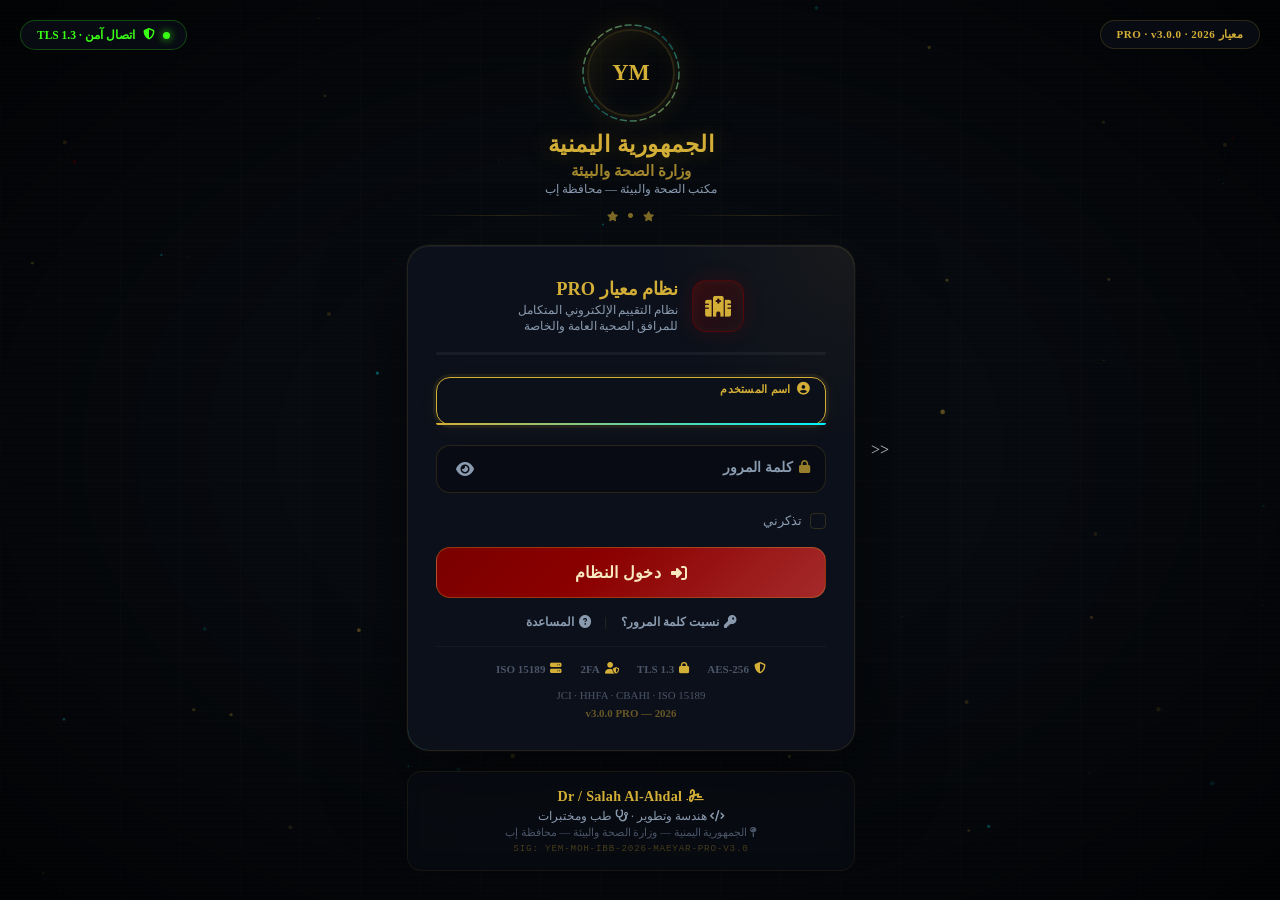
==== index.html @ d46c4b81 "Add files via upload رفع ملفات النظام" ====
<!DOCTYPE html>
<html lang="ar" dir="rtl">
<head>
    <meta charset="UTF-8">
    <meta name="viewport" content="width=device-width, initial-scale=1.0, maximum-scale=5.0, user-scalable=yes">
    <meta name="description" content="نظام التقييم المعياري PRO - نظام تقييم المرافق الصحية المتكامل - الجمهورية اليمنية">
    <meta name="author" content="د/صلاح الأهدل - وزارة الصحة والبيئة - محافظة إب">
    <meta name="theme-color" content="#8B0000">
    <meta name="apple-mobile-web-app-capable" content="yes">
    <meta name="apple-mobile-web-app-status-bar-style" content="black-translucent">
    <meta name="keywords" content="تقييم,مرافق صحية,يمن,معيار,PRO,JCI,HHFA,CBAHI,ISO,وزارة الصحة,إب,صلاح الأهدل">

    <title>معيار PRO v3.0 | نظام تقييم المرافق الصحية | الجمهورية اليمنية</title>

    <!-- Fonts -->
    <link rel="preconnect" href="https://fonts.googleapis.com">
    <link rel="preconnect" href="https://fonts.gstatic.com" crossorigin>
    <link href="https://fonts.googleapis.com/css2?family=Amiri:wght@400;700&family=Noto+Naskh+Arabic:wght@400;700&family=Cairo:wght@400;500;600;700;800;900&family=Tajawal:wght@300;400;500;700&family=Scheherazade+New:wght@400;700&display=swap" rel="stylesheet">

    <!-- Font Awesome 6 -->
    <link rel="stylesheet" href="https://cdnjs.cloudflare.com/ajax/libs/font-awesome/6.5.1/css/all.min.css">

    <!-- Stylesheet -->
    <link rel="stylesheet" href="style.css">

    <!-- Favicon -->
    <link rel="icon" type="image/png" href="images/favicon.png">

    <!-- ============================================================
         أنماط مخصصة للهيدر الموسّط والفوتر الاحترافي والـ Modals
         ============================================================ -->
    <style>
        /* ========== CSS Variables ========== */
        :root {
            --font-heading: 'Amiri', 'Noto Naskh Arabic', 'Cairo', serif;
            --font-body: 'Noto Naskh Arabic', 'Amiri', 'Tajawal', serif;
            --gold-100: #f0d878;
            --gold-300: #D4AF37;
            --gold-600: #8B6914;
            --neon-red: #ff073a;
            --neon-green: #39ff14;
            --neon-cyan: #00f3ff;
            --neon-gold: #ffd700;
            --neon-purple: #bf00ff;
            --bg-primary: #0a0a0f;
            --bg-elevated: #141414;
            --text-primary: #e0e0e0;
            --text-secondary: #b0b0b0;
            --text-muted: #888;
            --text-tertiary: #666;
            --border-subtle: rgba(212, 175, 55, 0.2);
            --yemen-black: #0a0a0f;
            --transition-base: all 0.3s ease;
            --transition-fast: all 0.2s ease;
            --radius-sm: 6px;
            --radius-lg: 12px;
            --radius-full: 9999px;
        }

        /* ========== HEADER CENTERED ========== */
        .official-header-centered {
            position: relative;
            display: flex;
            flex-direction: column;
            align-items: center;
            justify-content: center;
            padding: 1.2rem 1rem 0.8rem;
            background: linear-gradient(180deg,
                rgba(139, 0, 0, 0.12) 0%,
                rgba(10, 10, 15, 0.95) 35%,
                rgba(14, 16, 24, 0.98) 100%);
            border-bottom: 1px solid rgba(212, 175, 55, 0.25);
            text-align: center;
            min-height: 140px;
            z-index: 100;
            box-shadow: 0 4px 20px rgba(0, 0, 0, 0.3);
        }

        .header-emblem-wrapper {
            position: relative;
            width: 72px;
            height: 72px;
            margin-bottom: 0.5rem;
            display: flex;
            align-items: center;
            justify-content: center;
        }

        .header-emblem-glow {
            position: absolute;
            inset: -12px;
            border-radius: 50%;
            background: radial-gradient(circle, rgba(212, 175, 55, 0.25), transparent 70%);
            animation: headerGlowPulse 3s ease-in-out infinite;
            pointer-events: none;
        }

        @keyframes headerGlowPulse {
            0%, 100% { opacity: 0.5; transform: scale(1); }
            50% { opacity: 1; transform: scale(1.12); }
        }

        .header-emblem-centered {
            width: 60px;
            height: 60px;
            object-fit: contain;
            position: relative;
            z-index: 2;
            filter: drop-shadow(0 0 10px rgba(212, 175, 55, 0.5));
            animation: headerEmblemFloat 4s ease-in-out infinite;
        }

        @keyframes headerEmblemFloat {
            0%, 100% { transform: translateY(0); }
            50% { transform: translateY(-5px); }
        }

        .header-emblem-fallback-centered {
            display: none;
            align-items: center;
            justify-content: center;
            width: 60px;
            height: 60px;
            background: linear-gradient(135deg, #1a1a2e, #16213e);
            border: 2px solid #D4AF37;
            border-radius: 50%;
            position: relative;
            z-index: 2;
            color: #D4AF37;
            font-weight: 700;
            font-size: 1rem;
            font-family: var(--font-heading);
        }

        .header-titles-centered {
            text-align: center;
            z-index: 2;
            line-height: 1.4;
        }

        .header-titles-centered .title-main {
            font-family: var(--font-heading);
            font-size: 1.4rem;
            font-weight: 800;
            color: #D4AF37;
            margin: 0;
            letter-spacing: 0.5px;
            text-shadow: 0 0 20px rgba(212, 175, 55, 0.35);
        }

        .header-titles-centered .title-sub {
            font-family: var(--font-heading);
            font-size: 1rem;
            font-weight: 700;
            color: #C9A84C;
            margin: 0.1rem 0;
            letter-spacing: 0.3px;
        }

        .header-titles-centered .title-office {
            font-family: var(--font-heading);
            font-size: 0.78rem;
            font-weight: 600;
            color: rgba(200, 180, 140, 0.85);
            margin: 0;
            letter-spacing: 0.2px;
        }

        .header-controls-bar {
            position: absolute;
            top: 0.8rem;
            left: 1rem;
            right: 1rem;
            display: flex;
            justify-content: space-between;
            align-items: flex-start;
            z-index: 10;
        }

        .btn-icon-header {
            width: 36px;
            height: 36px;
            border-radius: 50%;
            background: rgba(22, 25, 32, 0.75);
            border: 1px solid rgba(212, 175, 55, 0.35);
            color: #D4AF37;
            cursor: pointer;
            display: flex;
            align-items: center;
            justify-content: center;
            transition: all 0.3s ease;
            backdrop-filter: blur(10px);
            font-size: 0.95rem;
        }

        .btn-icon-header:hover {
            background: rgba(212, 175, 55, 0.18);
            border-color: #D4AF37;
            box-shadow: 0 0 18px rgba(212, 175, 55, 0.25);
            transform: scale(1.08);
        }

        .header-user-group {
            display: flex;
            align-items: center;
            gap: 0.5rem;
        }

        .header-username-badge {
            font-size: 0.8rem;
            color: rgba(212, 175, 55, 0.9);
            font-family: var(--font-heading);
            font-weight: 600;
            background: rgba(22, 25, 32, 0.75);
            padding: 0.35rem 0.75rem;
            border-radius: 20px;
            border: 1px solid rgba(212, 175, 55, 0.25);
            backdrop-filter: blur(10px);
            white-space: nowrap;
        }

        /* ========== MODALS ========== */
        .modal-overlay {
            position: fixed;
            inset: 0;
            background: rgba(0, 0, 0, 0.85);
            backdrop-filter: blur(4px);
            display: flex;
            align-items: center;
            justify-content: center;
            z-index: 1000;
            opacity: 0;
            visibility: hidden;
            transition: all 0.3s ease;
            padding: 1rem;
        }

        .modal-overlay.active {
            opacity: 1;
            visibility: visible;
        }

        .modal-content {
            background: var(--bg-primary);
            border: 1px solid var(--border-subtle);
            border-radius: 12px;
            box-shadow: 0 20px 60px rgba(0, 0, 0, 0.8);
            transform: scale(0.95) translateY(10px);
            transition: all 0.3s ease;
            max-height: 90vh;
            overflow-y: auto;
            direction: rtl;
            width: 100%;
            max-width: 600px;
        }

        .modal-overlay.active .modal-content {
            transform: scale(1) translateY(0);
        }

        .modal-header {
            display: flex;
            justify-content: space-between;
            align-items: center;
            padding: 1.2rem 1.5rem;
            border-bottom: 1px solid var(--border-subtle);
        }

        .modal-header h3 {
            margin: 0;
            color: var(--gold-100);
            font-size: 1.2rem;
            font-family: var(--font-heading);
        }

        .modal-close {
            background: none;
            border: none;
            color: var(--text-muted);
            font-size: 1.2rem;
            cursor: pointer;
            padding: 0.4rem;
            border-radius: 6px;
            transition: all 0.2s;
            width: 36px;
            height: 36px;
            display: flex;
            align-items: center;
            justify-content: center;
        }

        .modal-close:hover {
            color: var(--neon-red);
            background: rgba(255, 7, 58, 0.1);
        }

        .modal-body {
            padding: 1.5rem;
        }

        .modal-footer {
            display: flex;
            justify-content: flex-end;
            gap: 0.8rem;
            padding: 1rem 1.5rem 1.5rem;
            border-top: 1px solid var(--border-subtle);
        }

        /* ========== FORM ELEMENTS ========== */
        .form-grid {
            display: grid;
            grid-template-columns: 1fr 1fr;
            gap: 1rem;
        }

        .form-group {
            display: flex;
            flex-direction: column;
            gap: 0.4rem;
        }

        .form-group.full-width {
            grid-column: 1 / -1;
        }

        .form-label {
            font-size: 0.85rem;
            font-weight: 600;
            color: var(--text-secondary);
            font-family: var(--font-heading);
        }

        .form-input {
            background: var(--bg-elevated);
            border: 1px solid var(--border-subtle);
            border-radius: var(--radius-sm);
            padding: 0.75rem 1rem;
            color: var(--text-primary);
            font-family: var(--font-body);
            font-size: 0.95rem;
            transition: var(--transition-fast);
            outline: none;
        }

        .form-input:focus {
            border-color: var(--gold-300);
            box-shadow: 0 0 0 3px rgba(212, 175, 55, 0.15);
        }

        .form-input::placeholder {
            color: var(--text-tertiary);
        }

        select.form-input {
            cursor: pointer;
            appearance: none;
            background-image: url("data:image/svg+xml,%3Csvg xmlns='http://www.w3.org/2000/svg' width='12' height='12' viewBox='0 0 12 12'%3E%3Cpath fill='%23D4AF37' d='M6 8L1 3h10z'/%3E%3C/svg%3E");
            background-repeat: no-repeat;
            background-position: left 1rem center;
            padding-left: 2.5rem;
        }

        textarea.form-input {
            resize: vertical;
            min-height: 80px;
        }

        /* ========== BUTTONS ========== */
        .btn {
            display: inline-flex;
            align-items: center;
            justify-content: center;
            gap: 0.5rem;
            padding: 0.65rem 1.2rem;
            border-radius: var(--radius-sm);
            font-family: var(--font-heading);
            font-weight: 600;
            font-size: 0.9rem;
            cursor: pointer;
            transition: var(--transition-fast);
            border: none;
            outline: none;
        }

        .btn-primary {
            background: linear-gradient(135deg, var(--gold-300), var(--gold-600));
            color: var(--yemen-black);
        }

        .btn-primary:hover {
            filter: brightness(1.15);
            transform: translateY(-1px);
            box-shadow: 0 4px 15px rgba(212, 175, 55, 0.3);
        }

        .btn-outline {
            background: transparent;
            border: 1px solid var(--border-subtle);
            color: var(--text-secondary);
        }

        .btn-outline:hover {
            border-color: var(--gold-300);
            color: var(--gold-100);
            background: rgba(212, 175, 55, 0.05);
        }

        .btn-danger {
            background: rgba(255, 7, 58, 0.15);
            border: 1px solid rgba(255, 7, 58, 0.3);
            color: var(--neon-red);
        }

        .btn-danger:hover {
            background: rgba(255, 7, 58, 0.25);
        }

        .btn:disabled {
            opacity: 0.5;
            cursor: not-allowed;
            transform: none !important;
        }

        /* ========== TOAST ========== */
        .toast-container {
            position: fixed;
            top: 1.5rem;
            left: 1.5rem;
            z-index: 2000;
            display: flex;
            flex-direction: column;
            gap: 0.8rem;
        }

        .toast {
            background: var(--bg-elevated);
            border: 1px solid var(--border-subtle);
            border-right: 4px solid var(--gold-300);
            color: var(--text-primary);
            padding: 1rem 1.2rem;
            border-radius: 8px;
            display: flex;
            align-items: center;
            gap: 0.8rem;
            box-shadow: 0 10px 30px rgba(0,0,0,0.5);
            animation: slideIn 0.4s ease;
            min-width: 280px;
            max-width: 400px;
        }

        .toast.hiding {
            animation: slideOut 0.4s ease forwards;
        }

        .toast.success { border-right-color: var(--neon-green); }
        .toast.error { border-right-color: var(--neon-red); }
        .toast.warning { border-right-color: #f39c12; }
        .toast.info { border-right-color: var(--neon-cyan); }

        @keyframes slideIn {
            from { transform: translateX(-100%); opacity: 0; }
            to { transform: translateX(0); opacity: 1; }
        }

        @keyframes slideOut {
            to { transform: translateX(-100%); opacity: 0; }
        }

        /* ========== LOADING ========== */
        .loading-overlay {
            position: fixed;
            inset: 0;
            background: rgba(10, 10, 15, 0.95);
            display: flex;
            align-items: center;
            justify-content: center;
            z-index: 3000;
            opacity: 0;
            visibility: hidden;
            transition: all 0.3s ease;
        }

        .loading-overlay.active {
            opacity: 1;
            visibility: visible;
        }

        .loading-spinner {
            text-align: center;
            color: var(--gold-300);
        }

        .loading-spinner i {
            font-size: 2.5rem;
            margin-bottom: 1rem;
            display: block;
        }

        .loading-spinner p {
            font-family: var(--font-heading);
            font-size: 1rem;
            color: var(--text-secondary);
        }

        /* ========== FOOTER ========== */
        .app-footer-pro {
            position: relative;
            background: linear-gradient(180deg,
                rgba(10, 10, 15, 0.97) 0%,
                rgba(8, 8, 12, 0.99) 50%,
                rgba(4, 4, 8, 1) 100%);
            border-top: 1px solid rgba(212, 175, 55, 0.2);
            color: #b0b0b0;
            font-family: var(--font-body);
            margin-top: auto;
            animation: footerFadeIn 0.8s ease both;
        }

        @keyframes footerFadeIn {
            from { opacity: 0; transform: translateY(15px); }
            to { opacity: 1; transform: translateY(0); }
        }

        .app-footer-pro::before {
            content: '';
            position: absolute;
            top: 0;
            left: 0;
            right: 0;
            height: 1px;
            background: linear-gradient(90deg,
                transparent,
                rgba(0, 243, 255, 0.4),
                rgba(212, 175, 55, 0.6),
                rgba(0, 243, 255, 0.4),
                transparent);
            z-index: 1;
        }

        .footer-divider-ornament {
            display: flex;
            align-items: center;
            justify-content: center;
            padding: 0.7rem 2rem 0;
            gap: 1rem;
        }

        .footer-divider-ornament .line {
            flex: 1;
            height: 1px;
            background: linear-gradient(90deg,
                transparent,
                rgba(212, 175, 55, 0.5),
                rgba(212, 175, 55, 0.7),
                rgba(212, 175, 55, 0.5),
                transparent);
        }

        .footer-divider-ornament .icon {
            color: #D4AF37;
            font-size: 0.75rem;
            animation: starPulse 2s ease-in-out infinite;
        }

        @keyframes starPulse {
            0%, 100% { opacity: 0.5; transform: scale(1); }
            50% { opacity: 1; transform: scale(1.25); }
        }

        .footer-content-grid {
            display: grid;
            grid-template-columns: repeat(4, 1fr);
            gap: 1.5rem;
            padding: 1.5rem 2rem;
            max-width: 1300px;
            margin: 0 auto;
        }

        .footer-col { padding: 0.3rem; }
        .footer-col-brand { text-align: center; }

        .footer-brand-logo-wrapper {
            position: relative;
            width: 60px;
            height: 60px;
            margin: 0 auto 0.5rem;
            display: flex;
            align-items: center;
            justify-content: center;
        }

        .footer-brand-logo-glow {
            position: absolute;
            inset: -8px;
            border-radius: 50%;
            background: radial-gradient(circle, rgba(212, 175, 55, 0.2), transparent 70%);
            animation: headerGlowPulse 3s ease-in-out infinite;
        }

        .footer-brand-logo {
            width: 50px;
            height: 50px;
            object-fit: contain;
            position: relative;
            z-index: 2;
            filter: drop-shadow(0 0 8px rgba(212, 175, 55, 0.35));
        }

        .footer-logo-fallback {
            display: none;
            width: 50px;
            height: 50px;
            margin: 0 auto 0.4rem;
            background: linear-gradient(135deg, #1a1a2e, #16213e);
            border: 2px solid #D4AF37;
            border-radius: 50%;
            color: #D4AF37;
            font-size: 1.4rem;
            align-items: center;
            justify-content: center;
        }

        .footer-brand-name {
            font-family: var(--font-heading);
            font-size: 1rem;
            font-weight: 700;
            color: #D4AF37;
            margin: 0.2rem 0;
        }

        .footer-brand-desc {
            font-size: 0.72rem;
            color: #999;
            margin: 0.15rem 0;
            line-height: 1.5;
        }

        .footer-version-tag {
            display: inline-block;
            font-size: 0.68rem;
            background: rgba(212, 175, 55, 0.1);
            border: 1px solid rgba(212, 175, 55, 0.3);
            color: #D4AF37;
            padding: 0.2rem 0.6rem;
            border-radius: 12px;
            margin-top: 0.3rem;
            font-family: var(--font-heading);
            font-weight: 600;
            letter-spacing: 0.5px;
        }

        .footer-col-title {
            font-family: var(--font-heading);
            font-size: 0.85rem;
            font-weight: 700;
            color: #D4AF37;
            margin: 0 0 0.7rem 0;
            padding-bottom: 0.4rem;
            border-bottom: 1px solid rgba(212, 175, 55, 0.2);
            display: flex;
            align-items: center;
            gap: 0.4rem;
        }

        .footer-col-title i { font-size: 0.75rem; }

        .footer-links-list,
        .footer-contact-list {
            list-style: none;
            padding: 0;
            margin: 0;
        }

        .footer-links-list li { margin-bottom: 0.45rem; }

        .footer-links-list li a {
            color: #b0b0b0;
            text-decoration: none;
            transition: all 0.3s ease;
            display: flex;
            align-items: center;
            gap: 0.4rem;
            font-size: 0.78rem;
        }

        .footer-links-list li a:hover {
            color: #D4AF37;
            transform: translateX(-4px);
        }

        .footer-links-list li a i {
            font-size: 0.6rem;
            color: #D4AF37;
        }

        .footer-contact-list li {
            display: flex;
            align-items: center;
            gap: 0.5rem;
            color: #b0b0b0;
            font-size: 0.78rem;
            margin-bottom: 0.45rem;
        }

        .footer-contact-list li i {
            color: #D4AF37;
            font-size: 0.7rem;
            width: 16px;
            text-align: center;
            flex-shrink: 0;
        }

        .footer-badges-container {
            display: flex;
            flex-wrap: wrap;
            gap: 0.4rem;
        }

        .footer-badge-item {
            display: inline-block;
            font-size: 0.68rem;
            font-weight: 700;
            font-family: var(--font-heading);
            background: rgba(212, 175, 55, 0.08);
            border: 1px solid rgba(212, 175, 55, 0.3);
            color: #D4AF37;
            padding: 0.25rem 0.55rem;
            border-radius: 6px;
            letter-spacing: 0.5px;
            transition: all 0.3s ease;
            cursor: default;
        }

        .footer-badge-item:hover {
            background: rgba(212, 175, 55, 0.2);
            transform: translateY(-2px);
            box-shadow: 0 4px 14px rgba(212, 175, 55, 0.2);
        }

        /* Footer Bottom Bar */
        .footer-bottom-bar {
            display: flex;
            align-items: center;
            justify-content: space-between;
            padding: 0.7rem 2rem;
            border-top: 1px solid rgba(212, 175, 55, 0.1);
            font-size: 0.7rem;
            color: #888;
            flex-wrap: wrap;
            gap: 0.5rem;
            text-align: center;
        }

        .footer-bottom-bar .left,
        .footer-bottom-bar .center,
        .footer-bottom-bar .right {
            flex: 1;
            min-width: 140px;
        }

        .footer-bottom-bar .center { text-align: center; }
        .footer-bottom-bar .right { text-align: left; }

        .footer-bottom-bar strong {
            color: #D4AF37;
            font-weight: 700;
        }

        .footer-sig-hash {
            font-family: 'Courier New', monospace;
            font-size: 0.62rem;
            color: rgba(212, 175, 55, 0.5);
            letter-spacing: 0.5px;
        }

        /* ========== RESPONSIVE ========== */
        @media (max-width: 992px) {
            .footer-content-grid {
                grid-template-columns: repeat(2, 1fr);
                gap: 1rem;
            }
        }

        @media (max-width: 768px) {
            .form-grid {
                grid-template-columns: 1fr;
            }
            .modal-content {
                max-width: 95vw;
            }
        }

        @media (max-width: 600px) {
            .footer-content-grid {
                grid-template-columns: 1fr;
                text-align: center;
            }
            .footer-links-list li a { justify-content: center; }
            .footer-contact-list li { justify-content: center; }
            .footer-badges-container { justify-content: center; }
            .footer-col-title { justify-content: center; }
            .footer-bottom-bar {
                flex-direction: column;
                text-align: center;
                gap: 0.3rem;
            }
            .footer-bottom-bar .right { text-align: center; }
            .header-titles-centered .title-main { font-size: 1.2rem; }
            .header-titles-centered .title-sub { font-size: 0.9rem; }
            .header-emblem-centered,
            .header-emblem-fallback-centered {
                width: 50px;
                height: 50px;
            }
            .header-emblem-wrapper {
                width: 62px;
                height: 62px;
            }
        }
    </style>
</head>
<body>
    <!-- ============================================================
         AUTH CHECK (runs before page renders)
         ============================================================ -->
    <script>
        (function() {
            const session = localStorage.getItem('pro_session') || sessionStorage.getItem('pro_session');
            if (!session) {
                window.location.replace('login.html');
                return;
            }
            try {
                const data = JSON.parse(session);
                if (!data.expiresAt || data.expiresAt <= Date.now()) {
                    localStorage.removeItem('pro_session');
                    sessionStorage.removeItem('pro_session');
                    window.location.replace('login.html');
                }
            } catch (e) {
                window.location.replace('login.html');
            }
        })();
    </script>

    <!-- ============================================================
         MAIN APPLICATION
         ============================================================ -->
    <div class="app-container active" id="appContainer">
        <!-- ==================== Official Header ==================== -->
        <header class="official-header-centered">
            <div class="header-controls-bar">
                <button class="btn-icon-header" onclick="app.toggleSidebar()" title="القائمة الرئيسية" aria-label="فتح القائمة">
                    <i class="fas fa-bars" aria-hidden="true"></i>
                </button>
                <div class="header-user-group">
                    <span id="userDisplay" class="header-username-badge"></span>
                    <button class="btn-icon-header" onclick="app.logout()" title="تسجيل الخروج" aria-label="تسجيل الخروج">
                        <i class="fas fa-sign-out-alt" aria-hidden="true"></i>
                    </button>
                </div>
            </div>

            <div class="header-emblem-wrapper">
                <div class="header-emblem-glow" aria-hidden="true"></div>
                <img src="images/yemen-emblem.png"
                     alt="شعار الجمهورية اليمنية"
                     class="header-emblem-centered"
                     loading="lazy"
                     onerror="this.style.display='none'; this.nextElementSibling.style.display='flex';">
                <div class="header-emblem-fallback-centered" aria-hidden="true">YM</div>
            </div>

            <div class="header-titles-centered">
                <h1 class="title-main">الجمهورية اليمنية</h1>
                <h2 class="title-sub">وزارة الصحة والبيئة</h2>
                <h3 class="title-office">مكتب الصحة والبيئة - محافظة إب</h3>
            </div>
        </header>

        <div class="app-body">
            <!-- Sidebar Overlay (Mobile) -->
            <div class="sidebar-overlay" id="sidebarOverlay" onclick="app.toggleSidebar(false)"></div>

            <!-- Sidebar Navigation -->
            <aside class="sidebar" id="sidebar" role="navigation" aria-label="القائمة الرئيسية">
                <div class="sidebar-header">
                    <img src="images/yemen-emblem.png"
                         alt="شعار الجمهورية"
                         class="sidebar-emblem"
                         loading="lazy"
                         onerror="this.style.display='none'; this.nextElementSibling.style.display='flex';">
                    <div class="sidebar-emblem-fallback" aria-hidden="true">YM</div>
                    <div class="sidebar-title">الجمهورية اليمنية</div>
                    <div class="sidebar-subtitle">وزارة الصحة والبيئة</div>
                    <div class="sidebar-brand">
                        <img src="images/maeyar-logo.png" alt="شعار معيار" style="width:28px;height:28px;object-fit:contain;margin-inline-end:0.4rem;filter:drop-shadow(0 0 4px rgba(212,175,55,0.4));" onerror="this.style.display='none'; this.nextElementSibling.style.display='inline-block';">
                        <i class="fas fa-hospital-alt" aria-hidden="true" style="display:none;"></i>
                        <span class="gold-text">معيار</span>
                    </div>
                </div>

                <nav class="nav-menu" role="tablist">
                    <a class="nav-link active" data-page="dashboard" onclick="app.navigate('dashboard')" role="tab" aria-selected="true">
                        <i class="fas fa-chart-pie" aria-hidden="true"></i>
                        <span>لوحة التحكم</span>
                    </a>
                    <a class="nav-link" data-page="facilities" onclick="app.navigate('facilities')" role="tab" aria-selected="false">
                        <i class="fas fa-hospital" aria-hidden="true"></i>
                        <span>المرافق الصحية</span>
                    </a>
                    <a class="nav-link" data-page="assessment" onclick="app.navigate('assessment')" role="tab" aria-selected="false">
                        <i class="fas fa-clipboard-check" aria-hidden="true"></i>
                        <span>تقييم جديد</span>
                    </a>
                    <a class="nav-link" data-page="reports" onclick="app.navigate('reports')" role="tab" aria-selected="false">
                        <i class="fas fa-file-alt" aria-hidden="true"></i>
                        <span>التقارير</span>
                    </a>
                    <a class="nav-link" data-page="standards" onclick="app.navigate('standards')" role="tab" aria-selected="false">
                        <i class="fas fa-book" aria-hidden="true"></i>
                        <span>دليل المعايير</span>
                    </a>
                    <a class="nav-link" data-page="analytics" onclick="app.navigate('analytics')" role="tab" aria-selected="false">
                        <i class="fas fa-chart-line" aria-hidden="true"></i>
                        <span>التحليلات</span>
                    </a>
                    <a class="nav-link" data-page="settings" onclick="app.navigate('settings')" role="tab" aria-selected="false">
                        <i class="fas fa-cog" aria-hidden="true"></i>
                        <span>إعدادات النظام</span>
                    </a>
                </nav>

                <div class="sidebar-footer">
                    <div class="footer-title">الجمهورية اليمنية</div>
                    <div class="footer-text">&copy; 2026 نظام التقييم المعياري PRO</div>
                    <div class="footer-text">وزارة الصحة والبيئة - إب</div>
                    <div class="footer-sig">
                        <div class="sig-neon-text" style="font-size: 0.85rem;">
                            <i class="fas fa-signature" style="margin-inline-end: 0.3rem;" aria-hidden="true"></i>
                            Dr/Salah Al-ahdel
                        </div>
                    </div>
                </div>
            </aside>

            <!-- Main Content -->
            <main class="main-content" id="mainContent" role="main">
                <!-- Content rendered dynamically by JavaScript -->
            </main>
        </div>

        <!-- ==================== FOOTER ==================== -->
        <footer class="app-footer-pro">
            <div class="footer-divider-ornament">
                <div class="line"></div>
                <div class="icon"><i class="fas fa-star"></i></div>
                <div class="line"></div>
            </div>

            <div class="footer-content-grid">
                <!-- Brand Column -->
                <div class="footer-col footer-col-brand">
                    <div class="footer-brand-logo-wrapper">
                        <div class="footer-brand-logo-glow"></div>
                        <img src="images/yemen-emblem.png"
                             alt="شعار اليمن"
                             class="footer-brand-logo"
                             loading="lazy"
                             onerror="this.style.display='none'; this.nextElementSibling.style.display='flex';">
                        <div class="footer-logo-fallback" aria-hidden="true">
                            <i class="fas fa-shield-alt"></i>
                        </div>
                    </div>
                    <h4 class="footer-brand-name">نظام التقييم المعياري PRO</h4>
                    <p class="footer-brand-desc">نظام التقييم الإلكتروني المتكامل للمرافق الصحية العامة والخاصة</p>
                    <span class="footer-version-tag">v3.0.0 PRO</span>
                </div>

                <!-- Quick Links -->
                <div class="footer-col">
                    <h5 class="footer-col-title"><i class="fas fa-link"></i> روابط سريعة</h5>
                    <ul class="footer-links-list">
                        <li><a href="#" onclick="app.navigate('dashboard'); return false;"><i class="fas fa-chevron-left"></i> لوحة التحكم</a></li>
                        <li><a href="#" onclick="app.navigate('facilities'); return false;"><i class="fas fa-chevron-left"></i> المرافق الصحية</a></li>
                        <li><a href="#" onclick="app.navigate('reports'); return false;"><i class="fas fa-chevron-left"></i> التقارير</a></li>
                        <li><a href="#" onclick="app.navigate('standards'); return false;"><i class="fas fa-chevron-left"></i> دليل المعايير</a></li>
                    </ul>
                </div>

                <!-- Standards -->
                <div class="footer-col">
                    <h5 class="footer-col-title"><i class="fas fa-certificate"></i> المعايير المعتمدة</h5>
                    <div class="footer-badges-container">
                        <span class="footer-badge-item">JCI</span>
                        <span class="footer-badge-item">HHFA</span>
                        <span class="footer-badge-item">CBAHI</span>
                        <span class="footer-badge-item">ISO 15189</span>
                        <span class="footer-badge-item">WHO</span>
                    </div>
                </div>

                <!-- Contact -->
                <div class="footer-col">
                    <h5 class="footer-col-title"><i class="fas fa-address-card"></i> تواصل معنا</h5>
                    <ul class="footer-contact-list">
                        <li><i class="fas fa-map-marker-alt"></i> الجمهورية اليمنية - محافظة إب</li>
                        <li><i class="fas fa-building"></i> وزارة الصحة والبيئة</li>
                        <li><i class="fas fa-envelope"></i> Kaidngat4@gmail.com</li>
                        <li><i class="fas fa-phone"></i> 711129611</li>
                    </ul>
                </div>
            </div>

            <!-- Bottom Bar -->
            <div class="footer-bottom-bar">
                <div class="left">
                    <i class="fas fa-copyright"></i> 2026 جميع الحقوق محفوظة
                    <span style="margin: 0 0.3rem;">•</span>
                    وزارة الصحة والبيئة
                </div>
                <div class="center">
                    <i class="fas fa-laptop-code" style="color: var(--gold-300);"></i>
                    هندسة وتطوير <strong>Dr/Salah Al-ahdel</strong>
                </div>
                <div class="right">
                    <i class="fas fa-shield-check" style="color: var(--gold-300);"></i>
                    توقيع إلكتروني معتمد
                    <span style="margin: 0 0.3rem;">•</span>
                    <span class="footer-sig-hash">SIG: YEM-MOH-IBB-2026</span>
                </div>
            </div>
        </footer>
    </div>

    <!-- ============================================================
         MODALS
         ============================================================ -->

    <!-- Facility Modal: إضافة منشأة صحية -->
    <div class="modal-overlay" id="facilityModal" role="dialog" aria-modal="true" aria-labelledby="facilityModalTitle">
        <div class="modal-content" style="max-width: 720px;">
            <div class="modal-header">
                <h3 id="facilityModalTitle">
                    <i class="fas fa-plus-circle" style="color: var(--gold-300); margin-inline-end: 0.5rem;"></i>
                    إضافة منشأة صحية جديدة
                </h3>
                <button class="modal-close" onclick="app.closeModal('facilityModal')" aria-label="إغلاق">
                    <i class="fas fa-times"></i>
                </button>
            </div>
            <form id="facilityForm" onsubmit="event.preventDefault(); app.saveFacility();">
                <div class="modal-body">
                    <div class="form-grid">
                        <div class="form-group full-width">
                            <label class="form-label" for="fName">اسم المنشأة <span style="color: var(--neon-red);">*</span></label>
                            <input type="text" id="fName" class="form-input" placeholder="مثال: مستشفى إب العام" required>
                        </div>
                        <div class="form-group">
                            <label class="form-label" for="fType">نوع الملكية <span style="color: var(--neon-red);">*</span></label>
                            <select id="fType" class="form-input" required>
                                <option value="">-- اختر --</option>
                                <option value="public">حكومي</option>
                                <option value="private">خاص</option>
                                <option value="ngo">أهلي / خيري</option>
                                <option value="military">عسكري</option>
                            </select>
                        </div>
                        <div class="form-group">
                            <label class="form-label" for="fCategory">الفئة <span style="color: var(--neon-red);">*</span></label>
                            <select id="fCategory" class="form-input" required>
                                <option value="">-- اختر --</option>
                                <option value="hospital">مستشفى</option>
                                <option value="primary">مركز رعاية أولية</option>
                                <option value="clinic">عيادة</option>
                                <option value="lab">مختبر</option>
                                <option value="pharmacy">صيدلية</option>
                            </select>
                        </div>
                        <div class="form-group">
                            <label class="form-label" for="fCity">المدينة / المنطقة <span style="color: var(--neon-red);">*</span></label>
                            <input type="text" id="fCity" class="form-input" placeholder="مثال: إب" required>
                        </div>
                        <div class="form-group">
                            <label class="form-label" for="fManager">المدير / المسؤول</label>
                            <input type="text" id="fManager" class="form-input" placeholder="اسم المدير الطبي">
                        </div>
                        <div class="form-group">
                            <label class="form-label" for="fLicense">رقم الترخيص</label>
                            <input type="text" id="fLicense" class="form-input" placeholder="مثال: YEM-IBB-00X">
                        </div>
                        <div class="form-group full-width">
                            <label class="form-label" for="fAddress">العنوان التفصيلي</label>
                            <input type="text" id="fAddress" class="form-input" placeholder="الشارع، الحي، أقرب نقطة دالة">
                        </div>
                        <div class="form-group full-width">
                            <label class="form-label" for="fNotes">ملاحظات إضافية</label>
                            <textarea id="fNotes" class="form-input" rows="3" placeholder="أي معلومات إضافية عن المنشأة..."></textarea>
                        </div>
                    </div>
                </div>
                <div class="modal-footer">
                    <button type="button" class="btn btn-outline" onclick="app.closeModal('facilityModal')">
                        <i class="fas fa-times"></i> إلغاء
                    </button>
                    <button type="submit" class="btn btn-primary">
                        <i class="fas fa-save"></i> حفظ المنشأة
                    </button>
                </div>
            </form>
        </div>
    </div>

    <!-- Confirm Modal -->
    <div class="modal-overlay" id="confirmModal" role="dialog" aria-modal="true" aria-labelledby="confirmTitle">
        <div class="modal-content" style="max-width: 460px;">
            <div class="modal-header">
                <h3 id="confirmTitle">
                    <i class="fas fa-exclamation-triangle" style="color: var(--neon-gold); margin-inline-end: 0.5rem;"></i>
                    تأكيد العملية
                </h3>
            </div>
            <div class="modal-body">
                <p id="confirmMessage" style="line-height: 1.8; color: var(--text-secondary); font-size: 0.95rem;"></p>
            </div>
            <div class="modal-footer">
                <button class="btn btn-outline" onclick="app.closeModal('confirmModal')">إلغاء</button>
                <button class="btn btn-danger" id="confirmBtn">تأكيد</button>
            </div>
        </div>
    </div>

    <!-- Toast Container -->
    <div class="toast-container" id="toastContainer" aria-live="polite" aria-atomic="true"></div>

    <!-- Loading Overlay -->
    <div class="loading-overlay" id="loadingOverlay">
        <div class="loading-spinner">
            <i class="fas fa-sync-alt fa-spin" aria-hidden="true"></i>
            <p>جاري التحميل...</p>
        </div>
    </div>

    <!-- Application JavaScript -->
    <script src="script.js"></script>
</body>
</html>
---- style.css ----
/* ============================================================
   معيار PRO - النظام المتكامل لتقييم المرافق الصحية
   الجمهورية اليمنية - وزارة الصحة والبيئة - محافظة إب
   Developed by: د/صلاح الأهدل
   Version: 3.0.0 PRO | Date: 2026
   Standards: JCI | HHFA | CBAHI | ISO 15189
   ============================================================ */

/* ========== ROOT VARIABLES ========== */
:root {
    /* الألوان اليمنية الرسمية */
    --yemen-red: #8B0000;
    --yemen-red-dark: #5c0000;
    --yemen-red-light: #a52a2a;
    --yemen-black: #0a0a0a;

    /* الذهبي الفاخر */
    --gold-50: #FFF8DC;
    --gold-100: #F4E4BC;
    --gold-200: #E8CF8A;
    --gold-300: #D4AF37;
    --gold-400: #C4A030;
    --gold-500: #AA8C2C;
    --gold-600: #8B7320;

    /* ألوان النيون */
    --neon-red: #ff073a;
    --neon-orange: #ff6b35;
    --neon-gold: #ffd700;
    --neon-green: #39ff14;
    --neon-cyan: #00f3ff;
    --neon-blue: #0080ff;
    --neon-purple: #bc13fe;

    /* ألوان الواجهة */
    --bg-primary: #0f1115;
    --bg-secondary: #13151c;
    --bg-card: #161920;
    --bg-elevated: #1c1f2a;
    --bg-hover: #222632;

    /* النصوص */
    --text-primary: #f0f0f0;
    --text-secondary: #c0c0c0;
    --text-tertiary: #909090;
    --text-muted: #6b6b6b;

    /* الحدود والظلال */
    --border-subtle: rgba(255,255,255,0.05);
    --border-default: rgba(212,175,55,0.12);
    --border-gold: rgba(212,175,55,0.25);
    --border-gold-bright: rgba(212,175,55,0.5);
    --border-danger: rgba(255,7,58,0.2);
    --border-success: rgba(57,255,20,0.2);
    --border-info: rgba(0,243,255,0.2);

    --shadow-sm: 0 2px 8px rgba(0,0,0,0.3);
    --shadow-md: 0 8px 32px rgba(0,0,0,0.4);
    --shadow-lg: 0 16px 48px rgba(0,0,0,0.5);
    --shadow-xl: 0 25px 80px rgba(0,0,0,0.6);
    --shadow-gold: 0 0 20px rgba(212,175,55,0.15);
    --shadow-gold-lg: 0 0 40px rgba(212,175,55,0.2);
    --shadow-neon: 0 0 30px rgba(212,175,55,0.3);

    /* القياسات */
    --radius-xs: 6px;
    --radius-sm: 10px;
    --radius-md: 14px;
    --radius-lg: 18px;
    --radius-xl: 24px;
    --radius-full: 9999px;

    /* الحركات */
    --transition-fast: all 0.2s cubic-bezier(0.4,0,0.2,1);
    --transition-base: all 0.3s cubic-bezier(0.4,0,0.2,1);
    --transition-slow: all 0.5s cubic-bezier(0.4,0,0.2,1);
    --transition-spring: all 0.6s cubic-bezier(0.68,-0.55,0.265,1.55);

    /* الخطوط */
    --font-display: 'Amiri', 'Scheherazade New', 'Noto Naskh Arabic', serif;
    --font-heading: 'Cairo', sans-serif;
    --font-body: 'Tajawal', sans-serif;
    --font-mono: 'Courier New', monospace;
}

/* ========== CSS RESET & BASE ========== */
*, *::before, *::after {
    margin: 0;
    padding: 0;
    box-sizing: border-box;
}

html {
    scroll-behavior: smooth;
    -webkit-font-smoothing: antialiased;
    -moz-osx-font-smoothing: grayscale;
    text-rendering: optimizeLegibility;
    font-size: 16px;
}

body {
    font-family: var(--font-body);
    background: var(--bg-primary);
    color: var(--text-primary);
    line-height: 1.7;
    overflow-x: hidden;
    min-height: 100vh;
    -webkit-tap-highlight-color: transparent;
    -webkit-overflow-scrolling: touch;
}

h1, h2, h3, h4, h5, h6 {
    font-family: var(--font-heading);
    font-weight: 800;
    line-height: 1.3;
    color: var(--text-primary);
}

a {
    color: var(--gold-300);
    text-decoration: none;
    transition: var(--transition-fast);
}
a:hover { color: var(--gold-100); }

img {
    max-width: 100%;
    height: auto;
    display: block;
}

button {
    cursor: pointer;
    font-family: var(--font-heading);
    border: none;
    outline: none;
}

input, select, textarea {
    font-family: var(--font-body);
    outline: none;
}

::selection {
    background: rgba(212,175,55,0.3);
    color: var(--text-primary);
}

/* ========== SCROLLBAR ========== */
::-webkit-scrollbar { width: 8px; height: 8px; }
::-webkit-scrollbar-track { background: var(--bg-primary); }
::-webkit-scrollbar-thumb {
    background: linear-gradient(180deg, var(--gold-500), var(--gold-300));
    border-radius: var(--radius-full);
    border: 2px solid var(--bg-primary);
}
::-webkit-scrollbar-thumb:hover { background: linear-gradient(180deg, var(--gold-300), var(--gold-100)); }

* {
    scrollbar-width: thin;
    scrollbar-color: var(--gold-500) var(--bg-primary);
}

/* ========== ANIMATIONS KEYFRAMES ========== */
@keyframes neonPulse {
    0%, 100% {
        text-shadow: 0 0 5px var(--neon-gold), 0 0 10px var(--neon-gold),
                     0 0 20px var(--neon-gold), 0 0 40px var(--gold-300),
                     0 0 80px var(--gold-300);
        opacity: 1;
    }
    25% {
        text-shadow: 0 0 3px var(--neon-gold), 0 0 8px var(--neon-gold),
                     0 0 15px var(--gold-300), 0 0 30px var(--gold-300);
        opacity: 0.9;
    }
    50% {
        text-shadow: 0 0 2px var(--neon-gold), 0 0 5px var(--neon-gold),
                     0 0 10px var(--gold-300);
        opacity: 0.85;
    }
    75% {
        text-shadow: 0 0 3px var(--neon-gold), 0 0 8px var(--neon-gold),
                     0 0 15px var(--gold-300), 0 0 30px var(--gold-300);
        opacity: 0.9;
    }
}

@keyframes goldShimmer {
    0% { background-position: -200% center; }
    100% { background-position: 200% center; }
}

@keyframes floatGentle {
    0%, 100% { transform: translateY(0); }
    50% { transform: translateY(-8px); }
}

@keyframes floatSlow {
    0%, 100% { transform: translateY(0) rotate(0deg); }
    33% { transform: translateY(-5px) rotate(1deg); }
    66% { transform: translateY(3px) rotate(-1deg); }
}

@keyframes rotateSlow {
    from { transform: rotate(0deg); }
    to { transform: rotate(360deg); }
}

@keyframes rotateSlowReverse {
    from { transform: rotate(360deg); }
    to { transform: rotate(0deg); }
}

@keyframes slideUpFade {
    from { opacity: 0; transform: translateY(40px); }
    to { opacity: 1; transform: translateY(0); }
}

@keyframes slideDownFade {
    from { opacity: 0; transform: translateY(-30px); }
    to { opacity: 1; transform: translateY(0); }
}

@keyframes slideLeftFade {
    from { opacity: 0; transform: translateX(50px); }
    to { opacity: 1; transform: translateX(0); }
}

@keyframes fadeIn {
    from { opacity: 0; }
    to { opacity: 1; }
}

@keyframes scaleIn {
    from { opacity: 0; transform: scale(0.9); }
    to { opacity: 1; transform: scale(1); }
}

@keyframes scaleInBounce {
    0% { opacity: 0; transform: scale(0.8); }
    60% { opacity: 1; transform: scale(1.05); }
    100% { opacity: 1; transform: scale(1); }
}

@keyframes borderGlowPulse {
    0%, 100% {
        border-color: rgba(212,175,55,0.3);
        box-shadow: 0 0 5px rgba(212,175,55,0.1), 0 0 15px rgba(212,175,55,0.05);
    }
    50% {
        border-color: rgba(212,175,55,0.6);
        box-shadow: 0 0 15px rgba(212,175,55,0.2), 0 0 30px rgba(212,175,55,0.1);
    }
}

@keyframes pulseRing {
    0% { transform: scale(0.8); opacity: 0.6; }
    100% { transform: scale(1.4); opacity: 0; }
}

@keyframes shimmerEffect {
    0% { background-position: -200% 0; }
    100% { background-position: 200% 0; }
}

@keyframes gradientFlow {
    0% { background-position: 0% 50%; }
    50% { background-position: 100% 50%; }
    100% { background-position: 0% 50%; }
}

@keyframes shake {
    0%, 100% { transform: translateX(0); }
    25% { transform: translateX(-5px); }
    75% { transform: translateX(5px); }
}

/* ========== UTILITY CLASSES ========== */
.gold-text {
    background: linear-gradient(90deg,
        var(--gold-500), var(--gold-300), var(--gold-50),
        var(--gold-300), var(--gold-500));
    background-size: 200% auto;
    -webkit-background-clip: text;
    -webkit-text-fill-color: transparent;
    background-clip: text;
    animation: goldShimmer 4s linear infinite;
}

.gold-text-static {
    background: linear-gradient(135deg, var(--gold-500), var(--gold-300), var(--gold-100));
    -webkit-background-clip: text;
    -webkit-text-fill-color: transparent;
    background-clip: text;
}

.text-center { text-align: center; }
.text-right { text-align: right; }
.text-left { text-align: left; }

.flex { display: flex; }
.inline-flex { display: inline-flex; }
.flex-col { flex-direction: column; }
.flex-wrap { flex-wrap: wrap; }
.items-center { align-items: center; }
.items-start { align-items: flex-start; }
.items-end { align-items: flex-end; }
.justify-center { justify-content: center; }
.justify-between { justify-content: space-between; }
.justify-end { justify-content: flex-end; }

.gap-0 { gap: 0; }
.gap-1 { gap: 0.25rem; }
.gap-2 { gap: 0.5rem; }
.gap-3 { gap: 0.75rem; }
.gap-4 { gap: 1rem; }
.gap-5 { gap: 1.5rem; }
.gap-6 { gap: 2rem; }

.w-full { width: 100%; }
.w-auto { width: auto; }
.h-full { height: 100%; }

.hidden { display: none !important; }
.sr-only {
    position: absolute; width: 1px; height: 1px; padding: 0; margin: -1px;
    overflow: hidden; clip: rect(0,0,0,0); border: 0;
}

.relative { position: relative; }
.absolute { position: absolute; }
.fixed { position: fixed; }
.sticky { position: sticky; }

.overflow-hidden { overflow: hidden; }
.overflow-auto { overflow: auto; }

.cursor-pointer { cursor: pointer; }
.select-none { user-select: none; }
.pointer-events-none { pointer-events: none; }

.mt-1 { margin-top: 0.25rem; }
.mt-2 { margin-top: 0.5rem; }
.mt-3 { margin-top: 0.75rem; }
.mt-4 { margin-top: 1rem; }
.mt-6 { margin-top: 1.5rem; }
.mt-8 { margin-top: 2rem; }
.mt-12 { margin-top: 3rem; }

.mb-2 { margin-bottom: 0.5rem; }
.mb-4 { margin-bottom: 1rem; }
.mb-6 { margin-bottom: 1.5rem; }
.mb-8 { margin-bottom: 2rem; }

.p-4 { padding: 1rem; }
.p-6 { padding: 1.5rem; }
.p-8 { padding: 2rem; }

.rounded { border-radius: var(--radius-md); }
.rounded-lg { border-radius: var(--radius-lg); }
.rounded-xl { border-radius: var(--radius-xl); }
.rounded-full { border-radius: var(--radius-full); }

.grid { display: grid; }
.grid-cols-2 { grid-template-columns: repeat(2, 1fr); }
.grid-cols-3 { grid-template-columns: repeat(3, 1fr); }
.grid-cols-4 { grid-template-columns: repeat(4, 1fr); }
.grid-cols-auto { grid-template-columns: repeat(auto-fit, minmax(250px, 1fr)); }
.grid-cols-stats { grid-template-columns: repeat(auto-fit, minmax(220px, 1fr)); }

/* ========== GLASS EFFECTS ========== */
.glass {
    background: rgba(22, 25, 32, 0.8);
    backdrop-filter: blur(20px);
    -webkit-backdrop-filter: blur(20px);
    border: 1px solid rgba(255,255,255,0.1);
}

.glass-strong {
    background: rgba(22, 25, 32, 0.95);
    backdrop-filter: blur(30px);
    -webkit-backdrop-filter: blur(30px);
    border: 1px solid var(--border-gold);
}

/* ========== NEON EFFECTS ========== */
.neon-glow {
    text-shadow: 0 0 5px var(--neon-gold), 0 0 10px var(--neon-gold),
                 0 0 20px var(--gold-300), 0 0 40px rgba(212,175,55,0.3);
    animation: neonPulse 3s ease-in-out infinite;
}

.neon-border {
    border: 2px solid transparent;
    animation: borderGlowPulse 3s infinite;
}

/* ========== SHIMMER EFFECT ========== */
.shimmer {
    position: relative;
    overflow: hidden;
}
.shimmer::after {
    content: '';
    position: absolute;
    inset: 0;
    background: linear-gradient(90deg,
        transparent 0%, rgba(255,255,255,0.05) 50%, transparent 100%);
    background-size: 200% 100%;
    animation: shimmerEffect 3s infinite;
}

/* ========== SKELETON LOADING ========== */
.skeleton {
    background: linear-gradient(90deg,
        var(--bg-elevated) 25%, rgba(212,175,55,0.1) 50%,
        var(--bg-elevated) 75%);
    background-size: 200% 100%;
    animation: shimmerEffect 1.5s infinite;
    border-radius: var(--radius-sm);
}


/* ============================================================
   LOGIN SCREEN STYLES
   ============================================================ */
.login-screen {
    position: fixed;
    inset: 0;
    background:
        radial-gradient(ellipse at top, rgba(139,0,0,0.12) 0%, transparent 60%),
        radial-gradient(ellipse at bottom right, rgba(212,175,55,0.08) 0%, transparent 50%),
        radial-gradient(ellipse at bottom left, rgba(0,243,255,0.03) 0%, transparent 50%),
        linear-gradient(180deg, #0a0a0f 0%, #111318 40%, #0e1018 100%);
    display: flex;
    flex-direction: column;
    align-items: center;
    justify-content: center;
    z-index: 9999;
    transition: opacity 0.8s cubic-bezier(0.4,0,0.2,1),
               visibility 0.8s cubic-bezier(0.4,0,0.2,1),
               transform 0.8s cubic-bezier(0.4,0,0.2,1);
    overflow-y: auto;
    padding: 2rem 1rem;
}

.login-screen.hidden {
    opacity: 0;
    visibility: hidden;
    pointer-events: none;
    transform: scale(1.02);
}

.login-particles {
    position: fixed;
    inset: 0;
    pointer-events: none;
    z-index: 0;
}

.particle {
    position: absolute;
    width: 2px;
    height: 2px;
    background: var(--gold-300);
    border-radius: 50%;
    animation: floatSlow 8s infinite;
    opacity: 0.3;
}

/* Official Header with Yemen Emblem */
.login-official-header {
    text-align: center;
    margin-bottom: 2.5rem;
    animation: slideDownFade 1s ease;
    position: relative;
    z-index: 1;
}

.emblem-container {
    width: clamp(130px, 20vw, 170px);
    height: clamp(130px, 20vw, 170px);
    margin: 0 auto 2rem;
    position: relative;
    animation: floatGentle 5s ease-in-out infinite;
}

.emblem-outer-ring {
    position: absolute;
    inset: -18px;
    border-radius: 50%;
    border: 2px solid transparent;
    border-top-color: var(--gold-300);
    border-bottom-color: var(--gold-500);
    animation: rotateSlow 10s linear infinite;
}

.emblem-middle-ring {
    position: absolute;
    inset: -28px;
    border-radius: 50%;
    border: 1px solid transparent;
    border-left-color: rgba(212,175,55,0.4);
    border-right-color: rgba(212,175,55,0.3);
    animation: rotateSlowReverse 14s linear infinite;
}

.emblem-inner-circle {
    width: 100%;
    height: 100%;
    border-radius: 50%;
    background:
        radial-gradient(circle at center, rgba(212,175,55,0.08) 0%, rgba(139,0,0,0.05) 50%, transparent 70%),
        linear-gradient(135deg, rgba(139,0,0,0.1), rgba(212,175,55,0.05));
    border: 3px solid var(--gold-300);
    display: flex;
    align-items: center;
    justify-content: center;
    overflow: hidden;
    box-shadow:
        0 0 40px rgba(212,175,55,0.15),
        0 0 80px rgba(212,175,55,0.08),
        inset 0 0 40px rgba(212,175,55,0.05);
    animation: borderGlowPulse 4s infinite;
}

.emblem-image {
    width: 80%;
    height: 80%;
    object-fit: contain;
    filter: drop-shadow(0 0 15px rgba(212,175,55,0.4));
    animation: fadeIn 1.2s ease;
    transition: var(--transition-base);
}

.emblem-svg-fallback {
    width: 80%;
    height: 80%;
    display: none;
}
.emblem-svg-fallback.show { display: block; }

.official-title-main {
    font-family: var(--font-display);
    font-size: clamp(1.8rem, 5vw, 2.8rem);
    margin-bottom: 0.5rem;
    letter-spacing: 3px;
    line-height: 1.2;
    font-weight: 700;
}

.official-title-sub {
    font-family: var(--font-heading);
    font-size: clamp(1.1rem, 3vw, 1.5rem);
    font-weight: 700;
    margin-bottom: 0.3rem;
    color: var(--gold-100);
}

.official-title-office {
    font-family: var(--font-body);
    font-size: clamp(0.85rem, 2vw, 1.1rem);
    font-weight: 500;
    color: var(--text-tertiary);
    letter-spacing: 1px;
}

/* Login Card - Glass Effect */
.login-card {
    background: linear-gradient(145deg,
        rgba(22,25,32,0.95),
        rgba(18,20,26,0.95));
    backdrop-filter: blur(20px);
    -webkit-backdrop-filter: blur(20px);
    padding: clamp(1.8rem, 5vw, 3rem);
    border-radius: var(--radius-xl);
    box-shadow:
        0 30px 100px rgba(0,0,0,0.7),
        0 0 0 1px rgba(212,175,55,0.08),
        inset 0 1px 0 rgba(255,255,255,0.03);
    width: 100%;
    max-width: 500px;
    text-align: center;
    animation: slideUpFade 0.9s ease 0.2s both;
    position: relative;
    overflow: hidden;
    border: 1px solid rgba(212,175,55,0.15);
    z-index: 1;
    display: block !important;
}

.login-card::before {
    content: '';
    position: absolute;
    top: 0;
    left: 0;
    right: 0;
    height: 4px;
    background: linear-gradient(90deg,
        transparent, var(--gold-300), var(--gold-50),
        var(--gold-300), transparent);
    z-index: 2;
}

.login-card::after {
    content: '';
    position: absolute;
    inset: 0;
    background:
        radial-gradient(circle at 50% 0%, rgba(212,175,55,0.05) 0%, transparent 70%);
    pointer-events: none;
}

.login-logo-icon {
    width: 75px;
    height: 75px;
    background: linear-gradient(135deg, var(--gold-500), var(--gold-300), var(--gold-100));
    border-radius: 20px;
    display: flex;
    align-items: center;
    justify-content: center;
    margin: 0 auto 1.8rem;
    color: var(--yemen-black);
    font-size: 2.2rem;
    box-shadow:
        0 10px 30px rgba(212,175,55,0.3),
        0 0 0 5px rgba(212,175,55,0.1);
    position: relative;
    z-index: 1;
    transition: var(--transition-spring);
}

.login-logo-icon:hover {
    transform: scale(1.05) rotate(-5deg);
    box-shadow:
        0 15px 40px rgba(212,175,55,0.4),
        0 0 0 8px rgba(212,175,55,0.15);
}

.login-card h4 {
    font-size: 1.7rem;
    margin-bottom: 0.5rem;
    position: relative;
    z-index: 1;
}

.login-card .subtitle {
    color: var(--text-tertiary);
    margin-bottom: 2.5rem;
    font-size: 0.95rem;
    position: relative;
    z-index: 1;
    line-height: 1.6;
}

/* ========== FORM ELEMENTS ========== */
.form-group {
    margin-bottom: 1.8rem;
    text-align: right;
    position: relative;
    z-index: 1;
}

.form-label {
    display: flex;
    align-items: center;
    gap: 0.5rem;
    margin-bottom: 0.6rem;
    font-weight: 700;
    color: var(--gold-100);
    font-size: 0.9rem;
    font-family: var(--font-heading);
}

.form-label i {
    color: var(--gold-300);
    font-size: 1rem;
    width: 20px;
    text-align: center;
}

.form-input {
    width: 100%;
    padding: 0.9rem 1.2rem;
    border: 2px solid var(--border-default);
    border-radius: var(--radius-md);
    font-family: var(--font-body);
    font-size: 0.95rem;
    transition: var(--transition-base);
    background: rgba(0,0,0,0.4);
    color: var(--text-primary);
    outline: none;
}

.form-input:focus {
    border-color: var(--gold-300);
    box-shadow:
        0 0 0 4px rgba(212,175,55,0.08),
        0 0 25px rgba(212,175,55,0.1),
        inset 0 1px 0 rgba(255,255,255,0.05);
    background: rgba(0,0,0,0.6);
    transform: translateY(-1px);
}

.form-input::placeholder {
    color: var(--text-muted);
    font-size: 0.9rem;
}

.form-input.error {
    border-color: var(--neon-red);
    box-shadow: 0 0 0 4px rgba(255,7,58,0.1), 0 0 20px rgba(255,7,58,0.1);
    animation: shake 0.5s ease;
}

.form-error {
    color: var(--neon-red);
    font-size: 0.8rem;
    margin-top: 0.4rem;
    display: none;
    align-items: center;
    gap: 0.3rem;
    font-family: var(--font-heading);
    font-weight: 600;
    animation: fadeIn 0.3s ease;
}
.form-error.show { display: flex; }
.form-error::before { content: '⚠️'; font-size: 0.9rem; }

.password-wrapper { position: relative; }

.toggle-password-btn {
    position: absolute;
    left: 0.75rem;
    top: 50%;
    transform: translateY(-50%);
    background: rgba(255,255,255,0.05);
    border: 1px solid rgba(255,255,255,0.1);
    color: var(--text-tertiary);
    cursor: pointer;
    padding: 0.5rem;
    transition: var(--transition-fast);
    z-index: 2;
    border-radius: var(--radius-sm);
    width: 38px;
    height: 38px;
    display: flex;
    align-items: center;
    justify-content: center;
}

.toggle-password-btn:hover {
    background: rgba(212,175,55,0.15);
    border-color: var(--gold-300);
    color: var(--gold-300);
}

.remember-me {
    display: flex;
    align-items: center;
    gap: 0.6rem;
    cursor: pointer;
    color: var(--text-secondary);
    font-size: 0.9rem;
    user-select: none;
    transition: var(--transition-fast);
}
.remember-me:hover { color: var(--gold-100); }

.remember-me input[type="checkbox"] {
    appearance: none;
    -webkit-appearance: none;
    width: 20px;
    height: 20px;
    border: 2px solid var(--border-default);
    border-radius: 6px;
    background: rgba(0,0,0,0.3);
    cursor: pointer;
    transition: var(--transition-base);
    position: relative;
}

.remember-me input[type="checkbox"]:checked {
    background: linear-gradient(135deg, var(--gold-500), var(--gold-300));
    border-color: var(--gold-300);
}

.remember-me input[type="checkbox"]:checked::after {
    content: '\2713';
    position: absolute;
    inset: 0;
    display: flex;
    align-items: center;
    justify-content: center;
    color: var(--yemen-black);
    font-weight: 900;
    font-size: 0.8rem;
}

/* ========== BUTTON STYLES ========== */
.btn {
    display: inline-flex;
    align-items: center;
    justify-content: center;
    gap: 0.6rem;
    padding: 0.9rem 2rem;
    border: none;
    border-radius: var(--radius-md);
    font-family: var(--font-heading);
    font-weight: 800;
    font-size: 0.95rem;
    cursor: pointer;
    transition: var(--transition-base);
    text-decoration: none;
    position: relative;
    overflow: hidden;
    white-space: nowrap;
    outline: none;
    letter-spacing: 0.5px;
}

.btn:focus-visible {
    outline: 3px solid var(--gold-300);
    outline-offset: 3px;
    border-radius: var(--radius-md);
}

.btn:disabled {
    opacity: 0.5;
    cursor: not-allowed;
    transform: none !important;
    filter: grayscale(50%);
}

.btn:active:not(:disabled) {
    transform: scale(0.97) !important;
    transition: transform 0.1s ease;
}

/* Primary Gold Button */
.btn-primary {
    background: linear-gradient(135deg,
        var(--gold-500) 0%, var(--gold-300) 50%, var(--gold-100) 100%);
    background-size: 200% 200%;
    animation: gradientFlow 3s ease infinite;
    color: var(--yemen-black);
    box-shadow: 0 6px 20px rgba(212,175,55,0.3);
    font-weight: 900;
}

.btn-primary:hover:not(:disabled) {
    transform: translateY(-3px);
    box-shadow:
        0 10px 35px rgba(212,175,55,0.4),
        0 0 50px rgba(212,175,55,0.15);
}

.btn-primary::after {
    content: '';
    position: absolute;
    top: 0;
    left: -100%;
    width: 100%;
    height: 100%;
    background: linear-gradient(90deg,
        transparent, rgba(255,255,255,0.4), transparent);
    transition: left 0.6s ease;
}

.btn-primary:hover::after {
    left: 100%;
}

.btn-login {
    width: 100%;
    padding: 1.1rem;
    font-size: 1.15rem;
    margin-top: 0.5rem;
    letter-spacing: 1px;
}

/* Outline Button */
.btn-outline {
    background: transparent;
    border: 2px solid rgba(212,175,55,0.3);
    color: var(--gold-100);
}

.btn-outline:hover:not(:disabled) {
    background: rgba(212,175,55,0.08);
    border-color: var(--gold-300);
    color: var(--gold-50);
    box-shadow:
        0 0 25px rgba(212,175,55,0.15),
        inset 0 0 20px rgba(212,175,55,0.05);
    transform: translateY(-2px);
}

/* Danger Button */
.btn-danger {
    background: linear-gradient(135deg, var(--neon-red), #c0392b);
    color: white;
    box-shadow: 0 4px 15px rgba(255,7,58,0.2);
}

.btn-danger:hover:not(:disabled) {
    transform: translateY(-2px);
    box-shadow: 0 8px 25px rgba(255,7,58,0.3);
}

/* Success Button */
.btn-success {
    background: linear-gradient(135deg, var(--neon-green), #1e8449);
    color: white;
    box-shadow: 0 4px 15px rgba(57,255,20,0.2);
}

/* Small Button */
.btn-sm {
    padding: 0.5rem 1.2rem;
    font-size: 0.85rem;
}

/* Icon Button */
.btn-icon {
    background: rgba(255,255,255,0.06);
    border: 1px solid rgba(212,175,55,0.2);
    color: var(--gold-100);
    width: 42px;
    height: 42px;
    border-radius: var(--radius-sm);
    display: inline-flex;
    align-items: center;
    justify-content: center;
    cursor: pointer;
    transition: var(--transition-base);
    font-size: 1.1rem;
    outline: none;
}

.btn-icon:hover {
    background: rgba(212,175,55,0.15);
    border-color: var(--gold-300);
    color: var(--gold-50);
    transform: translateY(-2px);
    box-shadow: 0 5px 15px rgba(212,175,55,0.2);
}

/* ========== LOGIN FOOTER ========== */
.login-footer {
    margin-top: 2rem;
    padding-top: 1.5rem;
    border-top: 1px solid rgba(255,255,255,0.06);
    font-size: 0.85rem;
    color: var(--text-tertiary);
    position: relative;
    z-index: 1;
}

.login-footer i {
    color: var(--gold-300);
    margin-inline-end: 0.5rem;
}

.login-version {
    margin-top: 0.6rem;
    font-family: var(--font-heading);
    font-size: 0.75rem;
    color: var(--text-muted);
    letter-spacing: 1px;
}

/* ========== ELECTRONIC SIGNATURE ========== */
.login-signature {
    margin-top: 3rem;
    text-align: center;
    animation: slideUpFade 0.9s ease 0.4s both;
    z-index: 1;
    position: relative;
}

.neon-divider {
    height: 2px;
    background: linear-gradient(90deg,
        transparent, var(--neon-gold), var(--neon-cyan),
        var(--neon-gold), transparent);
    margin: 1.2rem auto;
    width: clamp(150px, 30vw, 250px);
    box-shadow: 0 0 15px var(--neon-gold);
    border-radius: 2px;
}

.sig-neon-text {
    font-family: var(--font-heading);
    font-weight: 800;
    font-size: 1.2rem;
    color: var(--neon-gold);
    text-shadow:
        0 0 5px var(--neon-gold),
        0 0 10px var(--neon-gold),
        0 0 20px var(--gold-300),
        0 0 40px rgba(212,175,55,0.4),
        0 0 80px rgba(212,175,55,0.2);
    animation: neonPulse 3s ease-in-out infinite;
    letter-spacing: 1.5px;
}

.sig-neon-sub {
    font-size: 0.85rem;
    color: var(--neon-cyan);
    text-shadow:
        0 0 5px var(--neon-cyan),
        0 0 10px rgba(0,243,255,0.3);
    animation: neonPulse 4s ease-in-out infinite;
    margin-top: 0.3rem;
}

.sig-info {
    font-size: 0.9rem;
    color: var(--text-tertiary);
    margin-top: 0.6rem;
}

.sig-hash {
    margin-top: 0.8rem;
    font-family: var(--font-mono);
    font-size: 0.7rem;
    color: rgba(255,255,255,0.35);
    background: rgba(0,0,0,0.4);
    padding: 0.5rem 1rem;
    border-radius: var(--radius-sm);
    display: inline-block;
    border: 1px dashed rgba(212,175,55,0.2);
    direction: ltr;
    letter-spacing: 1.5px;
    backdrop-filter: blur(10px);
}


/* ============================================================
   MAIN APPLICATION STYLES
   ============================================================ */
.app-container {
    display: none;
    min-height: 100vh;
    flex-direction: column;
    animation: fadeIn 0.6s ease;
}
.app-container.active { display: flex; }

/* ========== OFFICIAL HEADER ========== */
.official-header {
    background: linear-gradient(180deg,
        rgba(139,0,0,0.95) 0%,
        rgba(92,0,0,0.95) 50%,
        rgba(139,0,0,0.9) 100%);
    color: white;
    padding: 0.8rem 1.8rem;
    display: flex;
    align-items: center;
    justify-content: space-between;
    border-bottom: 2px solid var(--gold-300);
    position: sticky;
    top: 0;
    box-shadow:
        0 6px 30px rgba(0,0,0,0.5),
        0 2px 10px rgba(212,175,55,0.1);
    z-index: 100;
    min-height: 72px;
    backdrop-filter: blur(10px);
}

.official-header::before {
    content: '';
    position: absolute;
    top: 0;
    left: 0;
    right: 0;
    height: 2px;
    background: linear-gradient(90deg,
        transparent, var(--neon-gold), var(--neon-red),
        var(--neon-gold), transparent);
    animation: neonPulse 4s infinite;
}

.header-left, .header-right {
    display: flex;
    align-items: center;
    gap: 0.8rem;
}

.header-emblem {
    width: 48px;
    height: 48px;
    object-fit: contain;
    animation: floatGentle 4s ease-in-out infinite;
    border-radius: 50%;
    border: 2px solid var(--gold-300);
    box-shadow:
        0 0 20px rgba(212,175,55,0.3),
        0 0 40px rgba(212,175,55,0.1);
    background: rgba(0,0,0,0.3);
    transition: var(--transition-base);
}

.header-emblem:hover {
    transform: scale(1.1);
    box-shadow:
        0 0 30px rgba(212,175,55,0.5),
        0 0 60px rgba(212,175,55,0.2);
}

.header-emblem-fallback {
    width: 48px;
    height: 48px;
    display: none;
    align-items: center;
    justify-content: center;
    border-radius: 50%;
    border: 2px solid var(--gold-300);
    background: rgba(0,0,0,0.3);
    color: var(--gold-300);
    font-family: var(--font-heading);
    font-weight: 900;
    font-size: 0.85rem;
}

.header-text {
    text-align: center;
    flex: 1;
    min-width: 0;
    padding: 0 1rem;
}

.header-text h1 {
    font-family: var(--font-display);
    font-size: clamp(0.9rem, 2.2vw, 1.4rem);
    font-weight: 700;
    letter-spacing: 1.5px;
    text-shadow: 0 2px 10px rgba(0,0,0,0.6);
    color: var(--gold-50);
    white-space: nowrap;
    overflow: hidden;
    text-overflow: ellipsis;
}

.header-text h2 {
    font-family: var(--font-heading);
    font-size: clamp(0.7rem, 1.6vw, 1rem);
    font-weight: 700;
    color: var(--gold-100);
    opacity: 0.95;
}

.header-text h3 {
    font-family: var(--font-body);
    font-size: clamp(0.6rem, 1.3vw, 0.8rem);
    font-weight: 500;
    opacity: 0.85;
    color: var(--text-secondary);
}

/* ========== APP BODY LAYOUT ========== */
.app-body {
    display: grid;
    grid-template-columns: 290px 1fr;
    flex: 1;
    min-height: 0;
}

/* ========== SIDEBAR ========== */
.sidebar {
    background: linear-gradient(180deg, #12151c 0%, #0d0f14 100%);
    border-left: 1px solid rgba(212,175,55,0.1);
    padding: 1.5rem 1rem;
    display: flex;
    flex-direction: column;
    height: calc(100vh - 72px);
    position: sticky;
    top: 72px;
    overflow-y: auto;
    transition: transform 0.4s cubic-bezier(0.4,0,0.2,1);
    z-index: 90;
}

.sidebar-header {
    padding-bottom: 1.2rem;
    border-bottom: 1px solid rgba(212,175,55,0.1);
    margin-bottom: 1.2rem;
    text-align: center;
}

.sidebar-emblem {
    width: 60px;
    height: 60px;
    object-fit: contain;
    margin: 0 auto 0.8rem;
    display: block;
    border-radius: 50%;
    border: 2px solid var(--gold-300);
    box-shadow: 0 0 20px rgba(212,175,55,0.2);
    background: rgba(0,0,0,0.3);
    transition: var(--transition-base);
}

.sidebar-emblem:hover {
    transform: scale(1.05);
    box-shadow: 0 0 30px rgba(212,175,55,0.3);
}

.sidebar-emblem-fallback {
    width: 60px;
    height: 60px;
    margin: 0 auto 0.8rem;
    display: none;
    align-items: center;
    justify-content: center;
    border-radius: 50%;
    border: 2px solid var(--gold-300);
    background: rgba(0,0,0,0.3);
    color: var(--gold-300);
    font-family: var(--font-heading);
    font-weight: 900;
    font-size: 1rem;
}

.sidebar-title {
    font-family: var(--font-display);
    font-size: 0.95rem;
    color: var(--gold-300);
    margin-bottom: 0.15rem;
    font-weight: 700;
}

.sidebar-subtitle {
    font-family: var(--font-heading);
    font-size: 0.7rem;
    color: var(--text-tertiary);
    margin-bottom: 0.6rem;
}

.sidebar-brand {
    display: flex;
    align-items: center;
    justify-content: center;
    gap: 0.6rem;
    font-family: var(--font-heading);
    font-weight: 900;
    font-size: 1.2rem;
    color: var(--gold-50);
    text-shadow: 0 0 15px rgba(212,175,55,0.3);
}

.sidebar-brand i {
    width: 38px;
    height: 38px;
    background: linear-gradient(135deg, var(--gold-500), var(--gold-300));
    color: var(--yemen-black);
    border-radius: var(--radius-sm);
    display: flex;
    align-items: center;
    justify-content: center;
    font-size: 1rem;
    box-shadow: 0 5px 15px rgba(212,175,55,0.3);
}

/* Navigation Menu */
.nav-menu {
    display: flex;
    flex-direction: column;
    gap: 0.2rem;
    flex: 1;
}

.nav-link {
    display: flex;
    align-items: center;
    gap: 0.8rem;
    padding: 0.9rem 1.1rem;
    border-radius: var(--radius-md);
    color: var(--text-secondary);
    text-decoration: none;
    font-weight: 700;
    transition: var(--transition-base);
    cursor: pointer;
    font-size: 0.88rem;
    font-family: var(--font-heading);
    border: 1px solid transparent;
    outline: none;
    position: relative;
    overflow: hidden;
}

.nav-link::before {
    content: '';
    position: absolute;
    right: 0;
    top: 0;
    bottom: 0;
    width: 0;
    background: linear-gradient(90deg,
        rgba(212,175,55,0.15), transparent);
    transition: width 0.3s ease;
}

.nav-link:hover::before {
    width: 100%;
}

.nav-link:hover {
    background: rgba(212,175,55,0.06);
    color: var(--gold-300);
    border-color: rgba(212,175,55,0.15);
    transform: translateX(-5px);
}

.nav-link.active {
    background: linear-gradient(135deg,
        rgba(212,175,55,0.12), rgba(212,175,55,0.04));
    color: var(--gold-50);
    border-right: 3px solid var(--gold-300);
    border-color: rgba(212,175,55,0.25);
    box-shadow:
        0 4px 20px rgba(212,175,55,0.1),
        inset 0 1px 0 rgba(255,255,255,0.03);
    font-weight: 800;
}

.nav-link i {
    font-size: 1rem;
    width: 22px;
    text-align: center;
    transition: var(--transition-base);
}

.nav-link:hover i {
    color: var(--gold-300);
    transform: scale(1.1);
}

.sidebar-footer {
    padding-top: 1.2rem;
    border-top: 1px solid rgba(212,175,55,0.1);
    text-align: center;
}

.sidebar-footer .footer-title {
    font-family: var(--font-display);
    color: var(--gold-300);
    font-size: 0.85rem;
    margin-bottom: 0.1rem;
    font-weight: 700;
}

.sidebar-footer .footer-text {
    font-size: 0.65rem;
    color: var(--text-muted);
}

.sidebar-footer .footer-sig {
    margin-top: 0.8rem;
    padding-top: 0.8rem;
    border-top: 1px solid rgba(255,255,255,0.05);
}

/* ========== MAIN CONTENT AREA ========== */
.main-content {
    padding: clamp(1.2rem, 3vw, 2.5rem);
    overflow-y: auto;
    height: calc(100vh - 72px);
    background:
        radial-gradient(circle at top right, rgba(212,175,55,0.02) 0%, transparent 50%),
        var(--bg-primary);
}

.content-section {
    display: none;
    animation: fadeIn 0.5s ease;
}
.content-section.active {
    display: block;
}

/* ========== PAGE HEADER ========== */
.page-header {
    display: flex;
    justify-content: space-between;
    align-items: center;
    margin-bottom: 2.5rem;
    padding-bottom: 1.2rem;
    border-bottom: 1px solid rgba(212,175,55,0.15);
    flex-wrap: wrap;
    gap: 1.2rem;
}

.page-title h2 {
    font-size: clamp(1.3rem, 3vw, 1.8rem);
    display: flex;
    align-items: center;
    gap: 0.8rem;
    font-weight: 900;
}

.page-title h2::before {
    content: '';
    width: 5px;
    height: 35px;
    background: linear-gradient(180deg, var(--gold-300), var(--gold-500));
    border-radius: 3px;
    box-shadow: 0 0 15px rgba(212,175,55,0.3);
    flex-shrink: 0;
}

.page-title p {
    color: var(--text-tertiary);
    font-size: 0.88rem;
    margin-top: 0.3rem;
}

/* ========== STATS CARDS ========== */
.stats-grid {
    display: grid;
    grid-template-columns: repeat(auto-fit, minmax(230px, 1fr));
    gap: 1.5rem;
    margin-bottom: 2.5rem;
}

.stat-card {
    background: linear-gradient(145deg, var(--bg-card), var(--bg-elevated));
    padding: 1.8rem;
    border-radius: var(--radius-lg);
    box-shadow: var(--shadow-md);
    transition: var(--transition-base);
    position: relative;
    overflow: hidden;
    border: 1px solid var(--border-default);
    cursor: default;
}

.stat-card:hover {
    transform: translateY(-6px);
    box-shadow:
        0 12px 40px rgba(0,0,0,0.5),
        0 0 25px rgba(212,175,55,0.1);
    border-color: rgba(212,175,55,0.3);
}

.stat-card::before {
    content: '';
    position: absolute;
    top: 0;
    right: 0;
    width: 4px;
    height: 100%;
}

.stat-card.default::before {
    background: linear-gradient(180deg, var(--gold-300), var(--gold-500));
}
.stat-card.danger::before {
    background: linear-gradient(180deg, var(--neon-red), #c0392b);
}
.stat-card.warning::before {
    background: linear-gradient(180deg, var(--neon-gold), #f39c12);
}
.stat-card.success::before {
    background: linear-gradient(180deg, var(--neon-green), #1e8449);
}
.stat-card.info::before {
    background: linear-gradient(180deg, var(--neon-cyan), var(--neon-blue));
}

.stat-icon {
    width: 52px;
    height: 52px;
    border-radius: 15px;
    display: flex;
    align-items: center;
    justify-content: center;
    font-size: 1.4rem;
    margin-bottom: 1.2rem;
    transition: var(--transition-base);
}

.stat-card.default .stat-icon {
    background: rgba(212,175,55,0.12);
    color: var(--gold-300);
    border: 1px solid rgba(212,175,55,0.2);
}
.stat-card.danger .stat-icon {
    background: rgba(255,7,58,0.12);
    color: var(--neon-red);
    border: 1px solid rgba(255,7,58,0.2);
}
.stat-card.warning .stat-icon {
    background: rgba(255,215,0,0.12);
    color: var(--neon-gold);
    border: 1px solid rgba(255,215,0,0.2);
}
.stat-card.success .stat-icon {
    background: rgba(57,255,20,0.12);
    color: var(--neon-green);
    border: 1px solid rgba(57,255,20,0.2);
}
.stat-card.info .stat-icon {
    background: rgba(0,243,255,0.12);
    color: var(--neon-cyan);
    border: 1px solid rgba(0,243,255,0.2);
}

.stat-value {
    font-family: var(--font-heading);
    font-size: 2.4rem;
    font-weight: 900;
    color: var(--text-primary);
    line-height: 1;
    letter-spacing: -1px;
}

.stat-label {
    color: var(--text-tertiary);
    font-size: 0.88rem;
    margin-top: 0.5rem;
    font-weight: 600;
}

.stat-trend {
    font-size: 0.78rem;
    margin-top: 0.6rem;
    display: flex;
    align-items: center;
    gap: 0.3rem;
    font-weight: 600;
}
.stat-trend.up { color: var(--neon-green); }
.stat-trend.down { color: var(--neon-red); }
.stat-trend.stable { color: var(--neon-cyan); }

/* ========== CARDS ========== */
.card {
    background: linear-gradient(145deg, var(--bg-card), var(--bg-elevated));
    border-radius: var(--radius-lg);
    box-shadow: var(--shadow-md);
    padding: 1.8rem;
    margin-bottom: 1.8rem;
    border: 1px solid var(--border-default);
    transition: var(--transition-base);
}

.card:hover {
    border-color: rgba(212,175,55,0.2);
    box-shadow:
        var(--shadow-md),
        0 0 20px rgba(212,175,55,0.05);
}

.card-header {
    display: flex;
    justify-content: space-between;
    align-items: center;
    margin-bottom: 1.5rem;
    padding-bottom: 1.2rem;
    border-bottom: 1px solid var(--border-subtle);
    flex-wrap: wrap;
    gap: 0.8rem;
}

.card-title {
    font-size: 1.25rem;
    display: flex;
    align-items: center;
    gap: 0.6rem;
    font-weight: 800;
}


/* ========== TABLES ========== */
.table-wrapper {
    overflow-x: auto;
    max-width: 100%;
    border-radius: var(--radius-md);
    border: 1px solid var(--border-subtle);
}

.data-table {
    width: 100%;
    border-collapse: collapse;
    min-width: 650px;
}

.data-table thead th {
    background: linear-gradient(180deg,
        rgba(212,175,55,0.08), rgba(212,175,55,0.02));
    padding: 1rem;
    text-align: right;
    font-weight: 800;
    color: var(--gold-100);
    font-size: 0.8rem;
    text-transform: uppercase;
    letter-spacing: 0.08em;
    border-bottom: 2px solid rgba(212,175,55,0.2);
    font-family: var(--font-heading);
    white-space: nowrap;
    position: sticky;
    top: 0;
}

.data-table tbody td {
    padding: 1rem;
    border-bottom: 1px solid var(--border-subtle);
    color: var(--text-primary);
    font-size: 0.92rem;
    transition: var(--transition-fast);
}

.data-table tbody tr:hover td {
    background: rgba(212,175,55,0.03);
}

.data-table tbody tr:last-child td {
    border-bottom: none;
}

/* ========== BADGES ========== */
.badge {
    display: inline-flex;
    align-items: center;
    gap: 0.3rem;
    padding: 0.35rem 0.9rem;
    border-radius: var(--radius-full);
    font-size: 0.72rem;
    font-weight: 800;
    font-family: var(--font-heading);
    border: 1px solid transparent;
    white-space: nowrap;
    letter-spacing: 0.3px;
}

.badge-success {
    background: rgba(57,255,20,0.1);
    color: var(--neon-green);
    border-color: rgba(57,255,20,0.2);
}
.badge-warning {
    background: rgba(255,215,0,0.1);
    color: var(--neon-gold);
    border-color: rgba(255,215,0,0.2);
}
.badge-danger {
    background: rgba(255,7,58,0.1);
    color: var(--neon-red);
    border-color: rgba(255,7,58,0.2);
}
.badge-info {
    background: rgba(0,243,255,0.1);
    color: var(--neon-cyan);
    border-color: rgba(0,243,255,0.2);
}
.badge-gold {
    background: rgba(212,175,55,0.15);
    color: var(--gold-300);
    border-color: rgba(212,175,55,0.3);
}
.badge-neutral {
    background: rgba(255,255,255,0.05);
    color: var(--text-tertiary);
    border-color: rgba(255,255,255,0.1);
}

/* ========== ASSESSMENT WIZARD ========== */
.wizard-container {
    margin-bottom: 2.5rem;
}

.wizard-steps {
    display: flex;
    justify-content: space-between;
    position: relative;
    background: linear-gradient(145deg, var(--bg-card), var(--bg-elevated));
    padding: 1.5rem 1.8rem;
    border-radius: var(--radius-lg);
    box-shadow: var(--shadow-md);
    border: 1px solid var(--border-default);
    overflow-x: auto;
    gap: 0.5rem;
    scrollbar-width: none;
}
.wizard-steps::-webkit-scrollbar { display: none; }

.wizard-steps::before {
    content: '';
    position: absolute;
    top: 38px;
    right: 8%;
    left: 8%;
    height: 2px;
    background: var(--border-subtle);
    z-index: 0;
}

.wizard-step {
    display: flex;
    flex-direction: column;
    align-items: center;
    gap: 0.5rem;
    position: relative;
    z-index: 1;
    background: var(--bg-card);
    padding: 0 0.6rem;
    min-width: 75px;
    cursor: pointer;
    transition: var(--transition-base);
    border: none;
    outline: none;
}

.wizard-step:focus-visible .step-number {
    outline: 3px solid var(--gold-300);
    outline-offset: 3px;
}

.step-number {
    width: 42px;
    height: 42px;
    border-radius: 50%;
    background: var(--bg-elevated);
    border: 2px solid var(--border-default);
    display: flex;
    align-items: center;
    justify-content: center;
    font-weight: 800;
    font-family: var(--font-heading);
    color: var(--text-muted);
    transition: var(--transition-spring);
    font-size: 0.85rem;
}

.wizard-step.active .step-number {
    background: linear-gradient(135deg, var(--gold-500), var(--gold-300));
    border-color: var(--gold-300);
    color: var(--yemen-black);
    box-shadow: 0 0 20px rgba(212,175,55,0.4);
    animation: pulseRing 3s infinite;
}

.wizard-step.completed .step-number {
    background: linear-gradient(135deg, var(--neon-green), #1e8449);
    border-color: var(--neon-green);
    color: white;
    box-shadow: 0 0 15px rgba(57,255,20,0.2);
}

.step-label {
    font-size: 0.62rem;
    font-weight: 800;
    color: var(--text-muted);
    white-space: nowrap;
    font-family: var(--font-heading);
    transition: var(--transition-fast);
}
.wizard-step.active .step-label { color: var(--gold-300); }
.wizard-step.completed .step-label { color: var(--neon-green); }

/* ========== ASSESSMENT FORM CONTENT ========== */
.assessment-step-content {
    display: none;
}
.assessment-step-content.active {
    display: block;
    animation: scaleInBounce 0.5s ease;
}

.criteria-section-header {
    display: flex;
    align-items: center;
    gap: 0.8rem;
    margin-bottom: 1.2rem;
    padding: 1.2rem;
    background: linear-gradient(to left, rgba(212,175,55,0.06), transparent);
    border-right: 4px solid var(--gold-300);
    border-radius: var(--radius-md);
    flex-wrap: wrap;
}

.criteria-section-header h4 {
    color: var(--gold-100);
    font-size: 1.15rem;
    font-family: var(--font-heading);
    font-weight: 800;
    flex: 1;
}

.weight-badge {
    background: linear-gradient(135deg, var(--gold-500), var(--gold-300));
    color: var(--yemen-black);
    padding: 0.35rem 0.9rem;
    border-radius: var(--radius-sm);
    font-size: 0.72rem;
    font-weight: 900;
    font-family: var(--font-heading);
    box-shadow: 0 4px 12px rgba(212,175,55,0.2);
}

.criterion-card {
    background: linear-gradient(135deg,
        rgba(28,31,42,0.8), rgba(22,25,32,0.8));
    padding: 1.5rem;
    border-radius: var(--radius-md);
    margin-bottom: 0.8rem;
    border: 1px solid var(--border-default);
    transition: var(--transition-base);
    border-right: 3px solid transparent;
}

.criterion-card:hover {
    border-color: rgba(212,175,55,0.2);
    border-right-color: var(--gold-300);
    transform: translateX(-4px);
    box-shadow: 0 8px 25px rgba(0,0,0,0.3);
}

.criterion-title {
    font-weight: 800;
    margin-bottom: 0.6rem;
    display: flex;
    align-items: center;
    gap: 0.5rem;
    font-family: var(--font-heading);
    font-size: 1.05rem;
    color: var(--text-primary);
}

.criterion-desc {
    font-size: 0.88rem;
    color: var(--text-tertiary);
    margin-bottom: 1.2rem;
    line-height: 1.8;
}

.options-group {
    display: flex;
    gap: 0.6rem;
    flex-wrap: wrap;
}

.option-btn {
    padding: 0.65rem 1.4rem;
    border: 2px solid var(--border-default);
    background: var(--bg-elevated);
    border-radius: var(--radius-sm);
    cursor: pointer;
    font-family: var(--font-heading);
    font-weight: 700;
    font-size: 0.82rem;
    transition: var(--transition-base);
    display: inline-flex;
    align-items: center;
    gap: 0.4rem;
    color: var(--text-secondary);
    outline: none;
}

.option-btn:hover {
    border-color: var(--gold-300);
    color: var(--gold-300);
    transform: translateY(-2px);
}

.option-btn.selected {
    background: linear-gradient(135deg, var(--gold-500), var(--gold-300));
    border-color: var(--gold-300);
    color: var(--yemen-black);
    box-shadow: 0 4px 15px rgba(212,175,55,0.3);
    font-weight: 800;
}

.option-btn.selected[data-value="partial"] {
    background: linear-gradient(135deg, #f39c12, #d68910);
    border-color: var(--neon-gold);
    color: white;
}

.option-btn.selected[data-value="no"] {
    background: linear-gradient(135deg, #e74c3c, #c0392b);
    border-color: var(--neon-red);
    color: white;
}

.option-btn.selected[data-value="na"] {
    background: linear-gradient(135deg, #5d6d7e, #34495e);
    border-color: var(--text-muted);
    color: white;
}

/* ========== PROGRESS BAR ========== */
.progress-container {
    margin-bottom: 1.8rem;
}

.progress-header {
    display: flex;
    justify-content: space-between;
    margin-bottom: 0.6rem;
    font-weight: 800;
    font-size: 0.85rem;
    font-family: var(--font-heading);
    color: var(--gold-100);
}

.progress-bar {
    height: 10px;
    background: var(--bg-elevated);
    border-radius: var(--radius-full);
    overflow: hidden;
    border: 1px solid var(--border-subtle);
}

.progress-fill {
    height: 100%;
    background: linear-gradient(to left,
        var(--gold-500), var(--gold-300), var(--gold-100));
    border-radius: var(--radius-full);
    transition: width 0.8s cubic-bezier(0.4,0,0.2,1);
    position: relative;
}

.progress-fill::after {
    content: '';
    position: absolute;
    inset: 0;
    background: linear-gradient(90deg,
        transparent, rgba(255,255,255,0.3), transparent);
    animation: shimmerEffect 2s infinite;
}

/* ========== RESULTS & GRADES ========== */
.result-header {
    text-align: center;
    padding: 2.5rem;
    background:
        radial-gradient(ellipse at center, rgba(212,175,55,0.08) 0%, transparent 70%),
        linear-gradient(180deg, #0d0f14 0%, #161920 100%);
    border-radius: var(--radius-lg);
    margin-bottom: 2rem;
    border: 2px solid rgba(212,175,55,0.2);
    position: relative;
    overflow: hidden;
}

.result-header::before {
    content: '';
    position: absolute;
    top: 0;
    left: 0;
    right: 0;
    height: 3px;
    background: linear-gradient(90deg,
        transparent, var(--neon-gold), var(--neon-cyan),
        var(--neon-gold), transparent);
    animation: neonPulse 4s infinite;
}

.grade-circle {
    display: inline-flex;
    align-items: center;
    justify-content: center;
    width: 110px;
    height: 110px;
    border-radius: 50%;
    font-family: var(--font-heading);
    font-size: 2.8rem;
    font-weight: 900;
    border: 4px solid;
    background: rgba(0,0,0,0.4);
    backdrop-filter: blur(10px);
    position: relative;
    box-shadow: inset 0 0 30px rgba(0,0,0,0.5);
    margin: 1.5rem auto;
}

.grade-circle::before {
    content: '';
    position: absolute;
    inset: -10px;
    border-radius: 50%;
    border: 2px solid;
    opacity: 0.3;
    animation: pulseRing 2.5s infinite;
}

.grade-a-plus {
    color: var(--neon-green);
    border-color: var(--neon-green);
    box-shadow: 0 0 40px rgba(57,255,20,0.3), inset 0 0 30px rgba(0,0,0,0.5);
}
.grade-a {
    color: var(--neon-cyan);
    border-color: var(--neon-cyan);
    box-shadow: 0 0 40px rgba(0,243,255,0.3), inset 0 0 30px rgba(0,0,0,0.5);
}
.grade-b {
    color: var(--neon-gold);
    border-color: var(--neon-gold);
    box-shadow: 0 0 40px rgba(255,215,0,0.3), inset 0 0 30px rgba(0,0,0,0.5);
}
.grade-c {
    color: #f39c12;
    border-color: #f39c12;
    box-shadow: 0 0 40px rgba(243,156,18,0.3), inset 0 0 30px rgba(0,0,0,0.5);
}
.grade-d {
    color: var(--neon-red);
    border-color: var(--neon-red);
    box-shadow: 0 0 40px rgba(255,7,58,0.3), inset 0 0 30px rgba(0,0,0,0.5);
}

/* Radar Chart Grid */
.radar-grid {
    display: grid;
    grid-template-columns: repeat(auto-fit, minmax(150px, 1fr));
    gap: 1rem;
    margin: 1.8rem 0;
}

.radar-item {
    text-align: center;
    padding: 1.5rem 1rem;
    background: linear-gradient(135deg,
        rgba(28,31,42,0.6), rgba(22,25,32,0.6));
    border-radius: var(--radius-md);
    border: 1px solid var(--border-default);
    transition: var(--transition-base);
}

.radar-item:hover {
    border-color: rgba(212,175,55,0.3);
    transform: translateY(-4px);
    box-shadow: 0 8px 25px rgba(0,0,0,0.3);
}

.radar-score {
    font-family: var(--font-heading);
    font-size: 1.8rem;
    font-weight: 900;
    margin-bottom: 0.3rem;
}

.radar-label {
    font-size: 0.75rem;
    color: var(--text-tertiary);
    font-weight: 700;
    font-family: var(--font-heading);
}

/* ========== RECOMMENDATIONS ========== */
.rec-card {
    padding: 1.5rem;
    border-radius: var(--radius-md);
    margin-bottom: 1rem;
    border-right: 4px solid;
    transition: var(--transition-base);
}

.rec-card:hover {
    transform: translateX(-4px);
    box-shadow: 0 5px 20px rgba(0,0,0,0.3);
}

.rec-card.high {
    background: rgba(255,7,58,0.04);
    border-color: var(--neon-red);
}
.rec-card.medium {
    background: rgba(255,215,0,0.04);
    border-color: var(--neon-gold);
}
.rec-card.low {
    background: rgba(57,255,20,0.04);
    border-color: var(--neon-green);
}

.rec-priority-badge {
    display: inline-flex;
    align-items: center;
    gap: 0.3rem;
    font-size: 0.72rem;
    font-weight: 800;
    padding: 0.25rem 0.6rem;
    border-radius: var(--radius-xs);
    margin-bottom: 0.6rem;
    font-family: var(--font-heading);
}
.rec-priority-badge.high {
    background: rgba(255,7,58,0.15);
    color: var(--neon-red);
}
.rec-priority-badge.medium {
    background: rgba(255,215,0,0.15);
    color: var(--neon-gold);
}
.rec-priority-badge.low {
    background: rgba(57,255,20,0.15);
    color: var(--neon-green);
}

/* ========== MODALS ========== */
.modal-overlay {
    position: fixed;
    inset: 0;
    background: rgba(0,0,0,0.75);
    backdrop-filter: blur(10px);
    -webkit-backdrop-filter: blur(10px);
    display: none;
    align-items: center;
    justify-content: center;
    z-index: 10000;
    padding: 1.5rem;
    opacity: 0;
    transition: opacity 0.3s ease;
}

.modal-overlay.active {
    display: flex;
    opacity: 1;
}

.modal {
    background: linear-gradient(145deg, var(--bg-card), var(--bg-elevated));
    border-radius: var(--radius-lg);
    width: 100%;
    max-width: 620px;
    max-height: 85vh;
    overflow-y: auto;
    box-shadow:
        0 25px 80px rgba(0,0,0,0.7),
        0 0 0 1px rgba(212,175,55,0.1);
    animation: scaleInBounce 0.4s ease;
    border: 1px solid rgba(212,175,55,0.2);
    transform: scale(0.95);
    transition: transform 0.3s ease;
}

.modal-overlay.active .modal {
    transform: scale(1);
}

.modal-header {
    padding: 1.5rem;
    border-bottom: 1px solid rgba(212,175,55,0.15);
    display: flex;
    justify-content: space-between;
    align-items: center;
    background: linear-gradient(135deg, rgba(212,175,55,0.05), transparent);
    position: sticky;
    top: 0;
    z-index: 1;
    backdrop-filter: blur(10px);
}

.modal-body {
    padding: 1.8rem;
}

.modal-footer {
    padding: 1.5rem;
    border-top: 1px solid rgba(255,255,255,0.05);
    display: flex;
    justify-content: flex-end;
    gap: 0.8rem;
    position: sticky;
    bottom: 0;
    background: var(--bg-card);
    flex-wrap: wrap;
}

.close-btn {
    background: rgba(255,255,255,0.05);
    border: 1px solid rgba(255,255,255,0.1);
    font-size: 1.3rem;
    color: var(--text-tertiary);
    cursor: pointer;
    width: 38px;
    height: 38px;
    display: flex;
    align-items: center;
    justify-content: center;
    border-radius: var(--radius-sm);
    transition: var(--transition-fast);
    outline: none;
}

.close-btn:hover {
    background: rgba(255,7,58,0.15);
    color: var(--neon-red);
    border-color: rgba(255,7,58,0.3);
}

/* ========== TOAST ========== */
.toast-container {
    position: fixed;
    top: 1.5rem;
    left: 1.5rem;
    z-index: 99999;
    display: flex;
    flex-direction: column;
    gap: 0.8rem;
    max-width: 420px;
    pointer-events: none;
}

.toast {
    background: var(--bg-card);
    border: 1px solid rgba(212,175,55,0.2);
    border-radius: var(--radius-md);
    padding: 1rem 1.5rem;
    display: flex;
    align-items: center;
    gap: 0.8rem;
    animation: slideLeftFade 0.4s ease;
    box-shadow: 0 10px 30px rgba(0,0,0,0.5);
    font-family: var(--font-heading);
    font-weight: 700;
    font-size: 0.9rem;
    pointer-events: auto;
    position: relative;
    overflow: hidden;
    backdrop-filter: blur(20px);
}

.toast::before {
    content: '';
    position: absolute;
    right: 0;
    top: 0;
    bottom: 0;
    width: 4px;
}
.toast.success::before { background: var(--neon-green); }
.toast.error::before { background: var(--neon-red); }
.toast.warning::before { background: var(--neon-gold); }
.toast.info::before { background: var(--neon-cyan); }

.toast.hiding {
    animation: slideUpFade 0.4s ease forwards;
    opacity: 0;
}

/* ========== SEARCH & FILTERS ========== */
.search-box {
    position: relative;
    margin-bottom: 1.8rem;
}

.search-box i {
    position: absolute;
    right: 1.2rem;
    top: 50%;
    transform: translateY(-50%);
    color: var(--gold-300);
    pointer-events: none;
    font-size: 1.1rem;
}

.search-box .form-input {
    padding-right: 3rem;
}

.filter-tabs {
    display: flex;
    gap: 0.5rem;
    margin-bottom: 1.8rem;
    flex-wrap: wrap;
}

.filter-tab {
    padding: 0.55rem 1.2rem;
    border-radius: var(--radius-sm);
    border: 1px solid var(--border-default);
    background: var(--bg-card);
    color: var(--text-secondary);
    font-family: var(--font-heading);
    font-weight: 700;
    font-size: 0.82rem;
    cursor: pointer;
    transition: var(--transition-base);
    outline: none;
}

.filter-tab:hover {
    border-color: var(--gold-300);
    color: var(--gold-300);
    background: rgba(212,175,55,0.05);
}

.filter-tab.active {
    background: linear-gradient(135deg, var(--gold-500), var(--gold-300));
    color: var(--yemen-black);
    border-color: var(--gold-300);
    box-shadow: 0 4px 15px rgba(212,175,55,0.25);
}

/* ========== EMPTY STATE ========== */
.empty-state {
    text-align: center;
    padding: 4rem 2rem;
    color: var(--text-tertiary);
}

.empty-state i {
    font-size: 5rem;
    margin-bottom: 1.5rem;
    opacity: 0.15;
    color: var(--gold-300);
    display: block;
}

.empty-state h3 {
    font-family: var(--font-heading);
    font-size: 1.3rem;
    margin-bottom: 0.5rem;
    color: var(--text-secondary);
}

/* ========== FOOTER ========== */
.app-footer {
    background: linear-gradient(180deg, var(--bg-elevated), var(--bg-primary));
    border-top: 2px solid rgba(212,175,55,0.15);
    padding: 1.8rem 2rem;
    text-align: center;
    font-size: 0.82rem;
    color: var(--text-tertiary);
}

.app-footer .sig-line {
    display: flex;
    align-items: center;
    gap: 0.8rem;
    flex-wrap: wrap;
    justify-content: center;
}

/* ========== LOADING OVERLAY ========== */
.loading-overlay {
    position: fixed;
    inset: 0;
    background: rgba(0,0,0,0.85);
    backdrop-filter: blur(5px);
    display: none;
    align-items: center;
    justify-content: center;
    z-index: 99999;
}
.loading-overlay.active { display: flex; }

.loading-spinner {
    text-align: center;
    color: var(--gold-300);
}

.loading-spinner i {
    font-size: 3.5rem;
    animation: rotateSlow 2s linear infinite;
    margin-bottom: 1.2rem;
    display: block;
}

.loading-spinner p {
    font-family: var(--font-heading);
    font-weight: 700;
    font-size: 1rem;
}

/* ========== FORM GRID ========== */
.form-grid {
    display: grid;
    grid-template-columns: repeat(2, 1fr);
    gap: 1.2rem;
}
.form-grid .full-width { grid-column: 1 / -1; }

/* ========== ACTION BUTTONS ========== */
.action-btns {
    display: flex;
    gap: 0.5rem;
    flex-wrap: wrap;
}

/* ========== RESPONSIVE DESIGN ========== */
@media (max-width: 1024px) {
    .app-body {
        grid-template-columns: 260px 1fr;
    }
    .sidebar {
        width: 260px;
    }
}

@media (max-width: 768px) {
    .app-body {
        grid-template-columns: 1fr;
    }

    .sidebar {
        position: fixed;
        z-index: 200;
        transform: translateX(100%);
        width: 290px;
        right: 0;
        top: 72px;
        height: calc(100vh - 72px);
        box-shadow: none;
        transition: transform 0.4s cubic-bezier(0.4,0,0.2,1);
    }

    .sidebar.open {
        transform: translateX(0);
        box-shadow: -15px 0 50px rgba(0,0,0,0.6);
    }

    .sidebar-overlay {
        display: none;
        position: fixed;
        inset: 0;
        background: rgba(0,0,0,0.6);
        z-index: 199;
    }
    .sidebar-overlay.active { display: block; }

    .main-content {
        padding: 1.2rem;
    }

    .official-header {
        padding: 0.6rem 1rem;
    }

    .header-text h1 { font-size: 0.9rem; }
    .header-text h2 { font-size: 0.7rem; }
    .header-text h3 { font-size: 0.6rem; }

    .header-emblem { width: 38px; height: 38px; }
    .header-emblem-fallback { width: 38px; height: 38px; }

    .emblem-container {
        width: 120px;
        height: 120px;
    }

    .stats-grid {
        grid-template-columns: repeat(2, 1fr);
        gap: 1rem;
    }
    .stat-card { padding: 1.2rem; }
    .stat-value { font-size: 1.8rem; }

    .radar-grid {
        grid-template-columns: repeat(2, 1fr);
    }

    .login-card { padding: 1.8rem; }

    .wizard-steps { padding: 1rem 0.8rem; }
    .wizard-step { min-width: 60px; }
    .step-label { font-size: 0.55rem; }

    .options-group { gap: 0.4rem; }
    .option-btn {
        padding: 0.5rem 0.9rem;
        font-size: 0.75rem;
    }

    .form-grid { grid-template-columns: 1fr; }

    .page-header {
        flex-direction: column;
        align-items: flex-start;
    }

    .modal {
        max-height: 90vh;
        max-width: 95vw;
    }
    .modal-footer { justify-content: center; }

    .data-table { min-width: 500px; }
}

@media (max-width: 480px) {
    .stats-grid { grid-template-columns: 1fr; }
    .grade-circle { width: 85px; height: 85px; font-size: 2.2rem; }
    .radar-grid { grid-template-columns: 1fr; }
    .login-card { padding: 1.5rem; }
    .emblem-container { width: 100px; height: 100px; }
}

/* ========== PRINT STYLES ========== */
@media print {
    @page {
        margin: 1.5cm;
        size: A4;
    }

    .login-screen, .sidebar, .sidebar-overlay, .official-header,
    .btn, .wizard-steps, .modal-overlay, .toast-container,
    .app-footer, .nav-menu, .header-right, .btn-icon,
    .filter-tabs, .search-box, .action-btns, .close-btn {
        display: none !important;
    }

    .app-container { display: block !important; }
    .app-body { display: block !important; }

    .main-content {
        padding: 0 !important;
        height: auto !important;
        overflow: visible !important;
        margin: 0 !important;
        width: 100% !important;
    }

    .card {
        break-inside: avoid;
        box-shadow: none !important;
        border: 1px solid #ccc !important;
        background: white !important;
        color: black !important;
        page-break-inside: avoid;
        margin-bottom: 1rem !important;
    }

    body {
        background: white !important;
        color: black !important;
        font-size: 11pt;
    }

    .grade-circle {
        border-width: 3px !important;
        box-shadow: none !important;
        print-color-adjust: exact;
        -webkit-print-color-adjust: exact;
    }

    .gold-text, .gold-text-static {
        background: none !important;
        -webkit-text-fill-color: #AA8C2C !important;
        color: #AA8C2C !important;
    }

    .result-header {
        border: 2px solid #999 !important;
        background: #fafafa !important;
    }

    .data-table thead th {
        background: #e8e8e8 !important;
        color: #333 !important;
        border-color: #ccc !important;
    }
    .data-table tbody td {
        color: #333 !important;
        border-color: #ddd !important;
    }

    .badge {
        border: 1px solid #999 !important;
        color: #333 !important;
    }

    .page-header { border-color: #ccc !important; }
    h1, h2, h3, h4 { color: #222 !important; }

    .stat-card {
        border: 1px solid #ddd !important;
        background: white !important;
    }
    .stat-value { color: #222 !important; }
    .stat-label { color: #666 !important; }
}

/* ========== REDUCED MOTION ========== */
@media (prefers-reduced-motion: reduce) {
    *, *::before, *::after {
        animation-duration: 0.01ms !important;
        animation-iteration-count: 1 !important;
        transition-duration: 0.01ms !important;
        scroll-behavior: auto !important;
    }
}
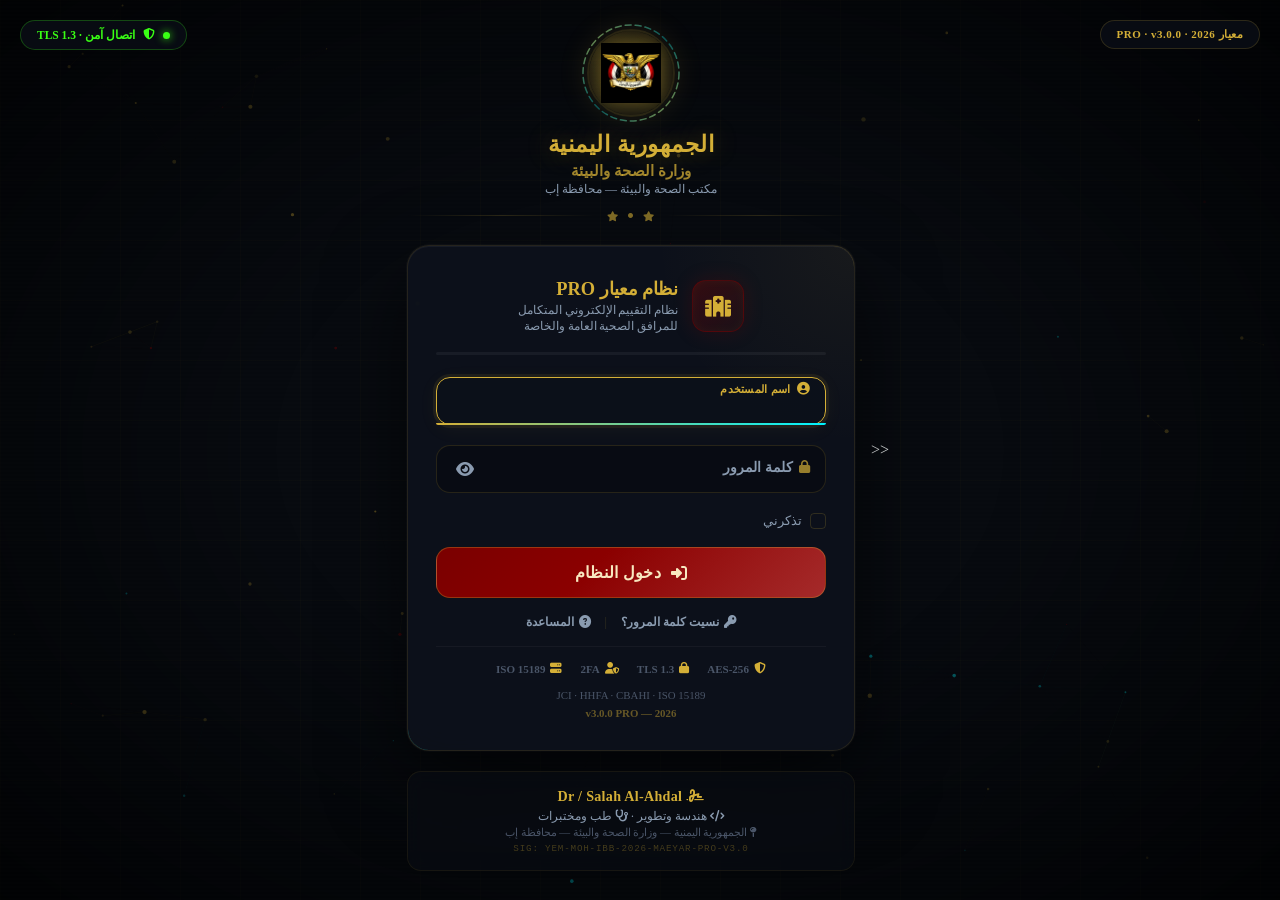
==== commit fe6985aa: "Add manifest and service worker registration" ====
--- a/index.html
+++ b/index.html
@@ -9,6 +9,10 @@
     <meta name="apple-mobile-web-app-capable" content="yes">
     <meta name="apple-mobile-web-app-status-bar-style" content="black-translucent">
     <meta name="keywords" content="تقييم,مرافق صحية,يمن,معيار,PRO,JCI,HHFA,CBAHI,ISO,وزارة الصحة,إب,صلاح الأهدل">
+    <link rel="manifest" href="manifest.json">
+<meta name="theme-color" content="#8B0000">
+<link rel="apple-touch-icon" href="images/icon-192x192.png">
+
 
     <title>معيار PRO v3.0 | نظام تقييم المرافق الصحية | الجمهورية اليمنية</title>
 
@@ -1143,5 +1147,7 @@
 
     <!-- Application JavaScript -->
     <script src="script.js"></script>
+    <script src="sw-register.js"></script>
+
 </body>
 </html>
